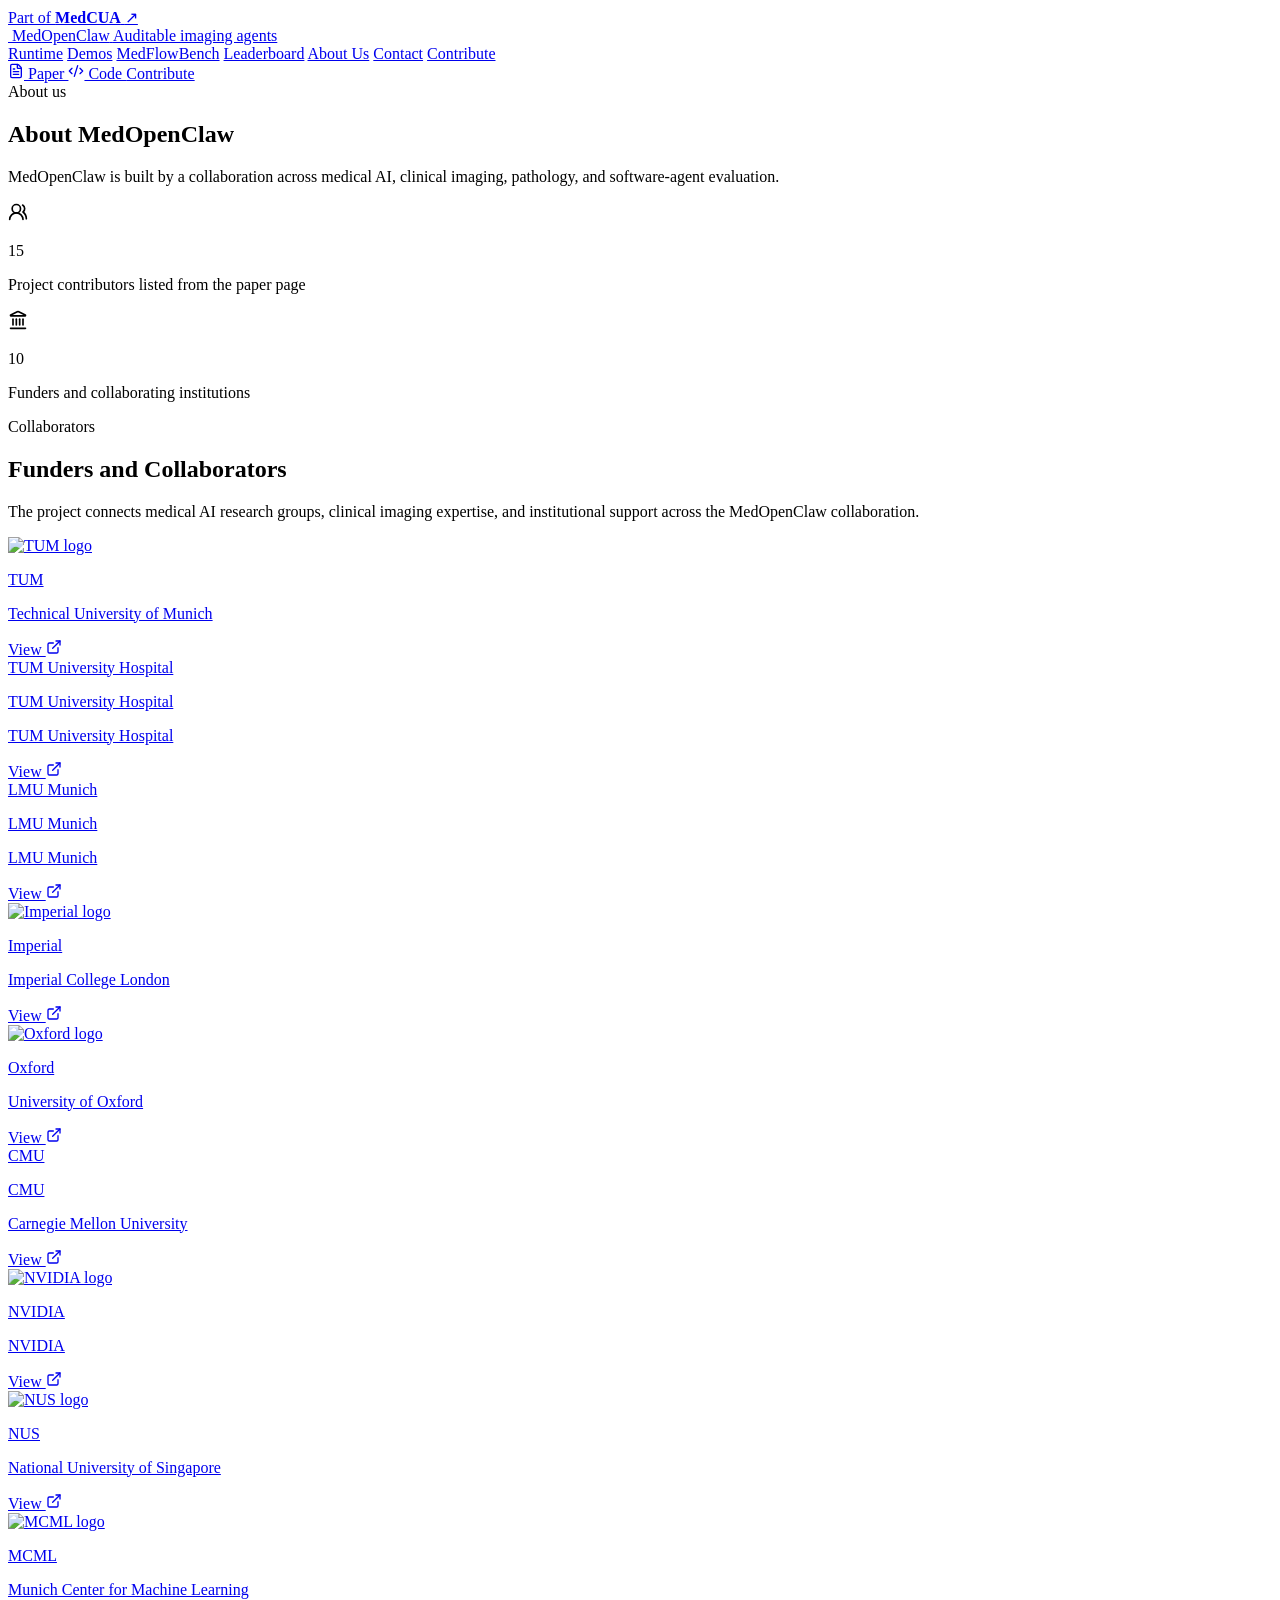
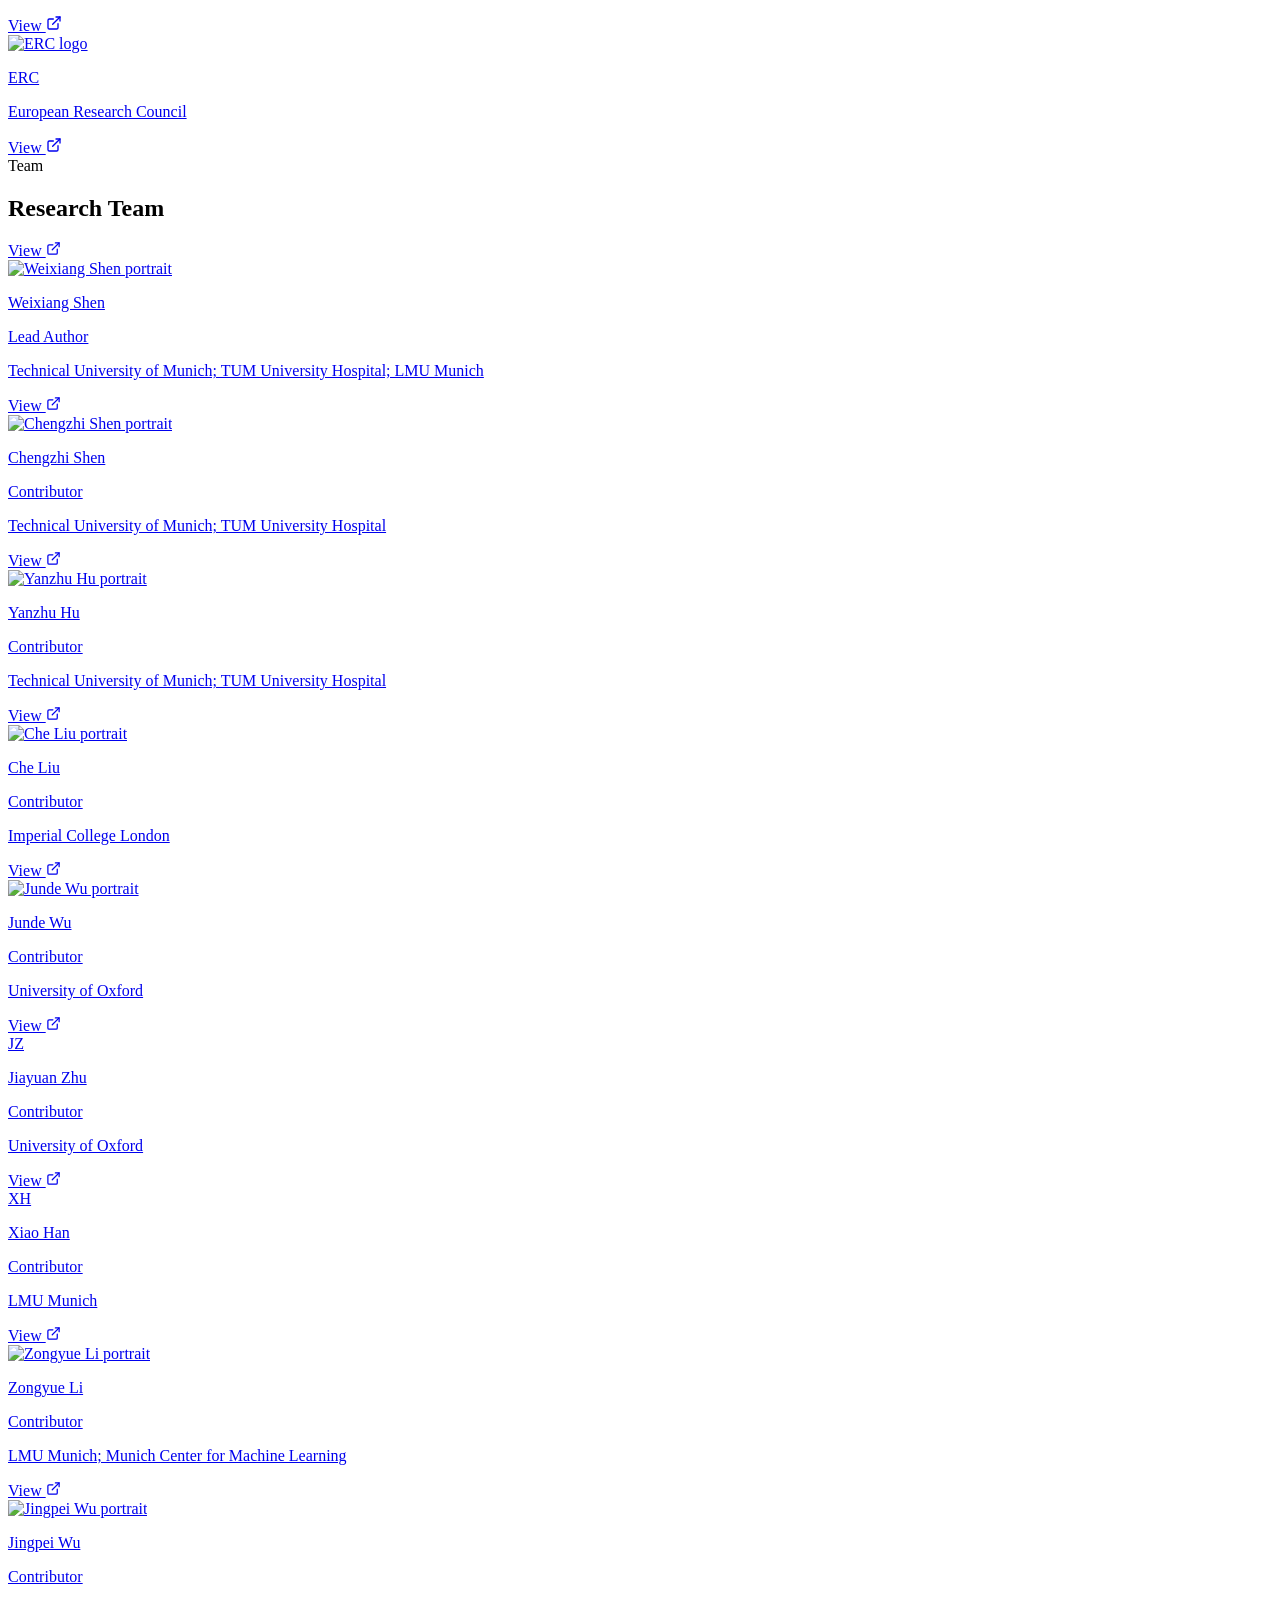
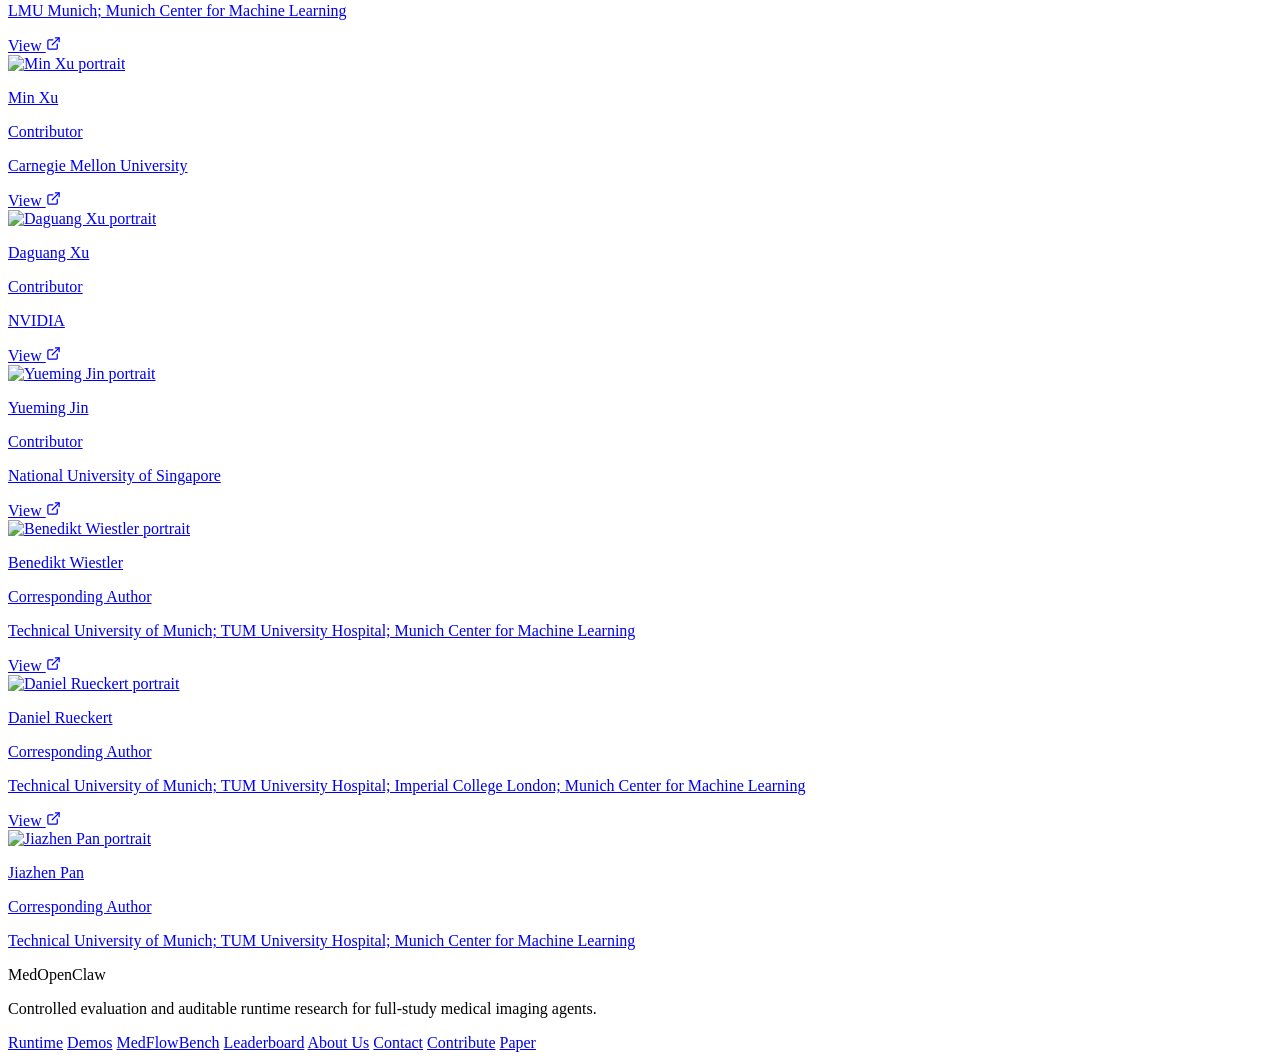
==== about/index.html @ 50b9b982 "Match the new MedCUA look - Rework the theme layer (assets/medcua-theme.css): light header and   "Pa" ====
<!DOCTYPE html><html lang="en"> <head><meta charset="UTF-8"><meta name="viewport" content="width=device-width, initial-scale=1.0"><meta name="description" content="Team, funders, and collaborators behind MedOpenClaw."><link rel="canonical" href="https://jakobshen.github.io/MedOpenClaw/about/"><meta property="og:title" content="About Us | MedOpenClaw"><meta property="og:description" content="Team, funders, and collaborators behind MedOpenClaw."><meta property="og:type" content="website"><meta property="og:image" content="/MedOpenClaw/assets/about/team/weixiang-shen.jpg"><meta name="twitter:card" content="summary_large_image"><meta name="twitter:title" content="About Us | MedOpenClaw"><meta name="twitter:description" content="Team, funders, and collaborators behind MedOpenClaw."><meta name="twitter:image" content="/MedOpenClaw/assets/about/team/weixiang-shen.jpg"><title>About Us | MedOpenClaw</title><link rel="stylesheet" href="/MedOpenClaw/_astro/BaseLayout.DCfjidWG.css"><link rel="icon" href="/MedOpenClaw/assets/logo-lobster.png" type="image/png"><link rel="stylesheet" href="/MedOpenClaw/assets/medcua-theme.css?v=3"><meta name="theme-color" content="#072140"></head> <body> <div class="medcua-parent"><div class="shell"><a class="focus-ring" href="/MedCUA/">Part of <strong>MedCUA</strong> <span aria-hidden="true">↗</span></a></div></div> <header class="glass-nav sticky top-0 z-50"> <div class="shell flex min-h-16 items-center justify-between gap-4"> <a class="focus-ring flex items-center gap-3 rounded-full" href="/MedOpenClaw/" aria-label="MedOpenClaw home"> <span class="grid h-10 w-10 place-items-center rounded-full border border-line bg-white p-1 shadow-soft"> <img class="h-full w-full object-contain" src="/MedOpenClaw/assets/logo-lobster.png" alt=""> </span> <span class="leading-tight"> <span class="block text-sm font-black text-ink">MedOpenClaw</span> <span class="hidden text-xs font-semibold text-ink-soft sm:block">Auditable imaging agents</span> </span> </a> <nav class="hidden items-center gap-1 md:flex" aria-label="Primary navigation"> <a class="focus-ring rounded-full px-3 py-2 text-sm font-bold transition hover:bg-teal-soft hover:text-teal-deep text-ink-soft" href="/MedOpenClaw/">Runtime</a> <a class="focus-ring rounded-full px-3 py-2 text-sm font-bold transition hover:bg-teal-soft hover:text-teal-deep text-ink-soft" href="/MedOpenClaw/demos/">Demos</a> <a class="focus-ring rounded-full px-3 py-2 text-sm font-bold transition hover:bg-teal-soft hover:text-teal-deep text-ink-soft" href="/MedOpenClaw/medflowbench/">MedFlowBench</a> <a class="focus-ring rounded-full px-3 py-2 text-sm font-bold transition hover:bg-teal-soft hover:text-teal-deep text-ink-soft" href="/MedOpenClaw/leaderboard/">Leaderboard</a> <a class="focus-ring rounded-full px-3 py-2 text-sm font-bold transition hover:bg-teal-soft hover:text-teal-deep bg-teal-soft text-teal-deep" aria-current="page" href="/MedOpenClaw/about/">About Us</a> <a class="focus-ring rounded-full px-3 py-2 text-sm font-bold transition hover:bg-teal-soft hover:text-teal-deep text-ink-soft" href="/MedOpenClaw/contact/">Contact</a>  <a class="focus-ring rounded-full px-3 py-2 text-sm font-bold transition hover:bg-teal-soft hover:text-teal-deep text-ink-soft" href="/MedCUA/contribute/">Contribute</a> </nav> <div class="flex items-center gap-2"> <a class="focus-ring hidden items-center gap-2 rounded-full border border-line bg-white px-3 py-2 text-sm font-bold text-ink-soft transition hover:border-teal-deep hover:text-teal-deep sm:inline-flex" href="https://arxiv.org/abs/2603.24649"> <svg xmlns="http://www.w3.org/2000/svg" width="16" height="16" viewBox="0 0 24 24" fill="none" stroke="currentColor" stroke-width="2" stroke-linecap="round" stroke-linejoin="round" aria-hidden="true" class="lucide lucide-file-text"> <path d="M6 22a2 2 0 0 1-2-2V4a2 2 0 0 1 2-2h8a2.4 2.4 0 0 1 1.704.706l3.588 3.588A2.4 2.4 0 0 1 20 8v12a2 2 0 0 1-2 2z"></path><path d="M14 2v5a1 1 0 0 0 1 1h5"></path><path d="M10 9H8"></path><path d="M16 13H8"></path><path d="M16 17H8"></path>  </svg>
Paper
</a> <a class="focus-ring inline-flex items-center gap-2 rounded-full bg-ink px-3 py-2 text-sm font-bold text-white transition hover:bg-teal-deep" href="https://github.com/jakobshen/MedOpenClaw"> <svg xmlns="http://www.w3.org/2000/svg" width="16" height="16" viewBox="0 0 24 24" fill="none" stroke="currentColor" stroke-width="2" stroke-linecap="round" stroke-linejoin="round" aria-hidden="true" class="lucide lucide-code-xml"> <path d="m18 16 4-4-4-4"></path><path d="m6 8-4 4 4 4"></path><path d="m14.5 4-5 16"></path>  </svg>
Code
</a> <a class="focus-ring inline-flex items-center gap-2 rounded-full border border-line bg-white px-3 py-2 text-sm font-bold text-ink-soft transition hover:border-blue-deep hover:text-blue-deep md:hidden medcua-mobile-link" href="/MedCUA/contribute/">Contribute</a> </div> </div> </header> <main>  <section class="shell project-hero project-hero-grid"> <div> <span class="project-kicker">About us</span> <h1 class="project-page-title">About MedOpenClaw</h1> <p class="project-lede">
MedOpenClaw is built by a collaboration across medical AI, clinical imaging, pathology, and software-agent evaluation.
</p> </div> <div class="grid gap-3 rounded-lg border border-line bg-white p-5 shadow-soft"> <div class="flex items-center gap-3"> <span class="grid h-10 w-10 place-items-center rounded-lg bg-teal-soft text-teal-deep"> <svg xmlns="http://www.w3.org/2000/svg" width="20" height="20" viewBox="0 0 24 24" fill="none" stroke="currentColor" stroke-width="2" stroke-linecap="round" stroke-linejoin="round" aria-hidden="true" class="lucide lucide-users-round"> <path d="M18 21a8 8 0 0 0-16 0"></path><circle cx="10" cy="8" r="5"></circle><path d="M22 20c0-3.37-2-6.5-4-8a5 5 0 0 0-.45-8.3"></path>  </svg> </span> <div> <p class="text-3xl font-black leading-none">15</p> <p class="mt-1 text-sm font-semibold text-ink-soft">Project contributors listed from the paper page</p> </div> </div> <div class="flex items-center gap-3 border-t border-line pt-4"> <span class="grid h-10 w-10 place-items-center rounded-lg bg-white text-ink"> <svg xmlns="http://www.w3.org/2000/svg" width="20" height="20" viewBox="0 0 24 24" fill="none" stroke="currentColor" stroke-width="2" stroke-linecap="round" stroke-linejoin="round" aria-hidden="true" class="lucide lucide-landmark"> <path d="M10 18v-7"></path><path d="M11.119 2.205a2 2 0 0 1 1.762 0l7.84 3.846A.5.5 0 0 1 20.5 7h-17a.5.5 0 0 1-.22-.949z"></path><path d="M14 18v-7"></path><path d="M18 18v-7"></path><path d="M3 22h18"></path><path d="M6 18v-7"></path>  </svg> </span> <div> <p class="text-3xl font-black leading-none">10</p> <p class="mt-1 text-sm font-semibold text-ink-soft">Funders and collaborating institutions</p> </div> </div> </div> </section> <section id="funders" class="section-pad bg-white"> <div class="shell"> <div class="max-w-3xl"> <span class="eyebrow">Collaborators</span> <h2 class="mt-5 text-3xl font-black leading-tight text-ink md:text-5xl">Funders and Collaborators</h2> <p class="mt-4 text-lg leading-8 text-ink-soft">The project connects medical AI research groups, clinical imaging expertise, and institutional support across the MedOpenClaw collaboration.</p> </div> <div class="mt-10 grid gap-4 sm:grid-cols-2 lg:grid-cols-4"> <a class="focus-ring group flex min-h-44 flex-col justify-between rounded-lg border border-line bg-white p-5 shadow-soft transition hover:-translate-y-0.5 hover:border-teal-deep" href="https://www.tum.de/" rel="noreferrer" aria-label="View Technical University of Munich"> <div class="grid h-24 place-items-center"> <img class="max-h-16 w-full object-contain" src="/MedOpenClaw/assets/about/funders/tum.jpg" alt="TUM logo" loading="lazy"> </div> <div class="mt-5 flex items-end justify-between gap-4 border-t border-line pt-4"> <div> <p class="text-sm font-black text-ink">TUM</p> <p class="mt-1 text-xs font-semibold leading-5 text-ink-soft">Technical University of Munich</p> </div> <span class="inline-flex shrink-0 items-center gap-1 text-sm font-black text-ink-soft transition group-hover:text-teal-deep">
View
<svg xmlns="http://www.w3.org/2000/svg" width="16" height="16" viewBox="0 0 24 24" fill="none" stroke="currentColor" stroke-width="2" stroke-linecap="round" stroke-linejoin="round" aria-hidden="true" class="lucide lucide-external-link"> <path d="M15 3h6v6"></path><path d="M10 14 21 3"></path><path d="M18 13v6a2 2 0 0 1-2 2H5a2 2 0 0 1-2-2V8a2 2 0 0 1 2-2h6"></path>  </svg> </span> </div> </a><a class="focus-ring group flex min-h-44 flex-col justify-between rounded-lg border border-line bg-white p-5 shadow-soft transition hover:-translate-y-0.5 hover:border-teal-deep" href="https://www.mh.tum.de/en/mh/tum-school/structure/locations/" rel="noreferrer" aria-label="View TUM University Hospital"> <div class="grid h-24 place-items-center"> <span class="text-3xl font-black text-ink">TUM University Hospital</span> </div> <div class="mt-5 flex items-end justify-between gap-4 border-t border-line pt-4"> <div> <p class="text-sm font-black text-ink">TUM University Hospital</p> <p class="mt-1 text-xs font-semibold leading-5 text-ink-soft">TUM University Hospital</p> </div> <span class="inline-flex shrink-0 items-center gap-1 text-sm font-black text-ink-soft transition group-hover:text-teal-deep">
View
<svg xmlns="http://www.w3.org/2000/svg" width="16" height="16" viewBox="0 0 24 24" fill="none" stroke="currentColor" stroke-width="2" stroke-linecap="round" stroke-linejoin="round" aria-hidden="true" class="lucide lucide-external-link"> <path d="M15 3h6v6"></path><path d="M10 14 21 3"></path><path d="M18 13v6a2 2 0 0 1-2 2H5a2 2 0 0 1-2-2V8a2 2 0 0 1 2-2h6"></path>  </svg> </span> </div> </a><a class="focus-ring group flex min-h-44 flex-col justify-between rounded-lg border border-line bg-white p-5 shadow-soft transition hover:-translate-y-0.5 hover:border-teal-deep" href="https://www.lmu.de/" rel="noreferrer" aria-label="View LMU Munich"> <div class="grid h-24 place-items-center"> <span class="text-3xl font-black text-ink">LMU Munich</span> </div> <div class="mt-5 flex items-end justify-between gap-4 border-t border-line pt-4"> <div> <p class="text-sm font-black text-ink">LMU Munich</p> <p class="mt-1 text-xs font-semibold leading-5 text-ink-soft">LMU Munich</p> </div> <span class="inline-flex shrink-0 items-center gap-1 text-sm font-black text-ink-soft transition group-hover:text-teal-deep">
View
<svg xmlns="http://www.w3.org/2000/svg" width="16" height="16" viewBox="0 0 24 24" fill="none" stroke="currentColor" stroke-width="2" stroke-linecap="round" stroke-linejoin="round" aria-hidden="true" class="lucide lucide-external-link"> <path d="M15 3h6v6"></path><path d="M10 14 21 3"></path><path d="M18 13v6a2 2 0 0 1-2 2H5a2 2 0 0 1-2-2V8a2 2 0 0 1 2-2h6"></path>  </svg> </span> </div> </a><a class="focus-ring group flex min-h-44 flex-col justify-between rounded-lg border border-line bg-white p-5 shadow-soft transition hover:-translate-y-0.5 hover:border-teal-deep" href="https://www.imperial.ac.uk/" rel="noreferrer" aria-label="View Imperial College London"> <div class="grid h-24 place-items-center"> <img class="max-h-16 w-full object-contain" src="/MedOpenClaw/assets/about/funders/icl.png" alt="Imperial logo" loading="lazy"> </div> <div class="mt-5 flex items-end justify-between gap-4 border-t border-line pt-4"> <div> <p class="text-sm font-black text-ink">Imperial</p> <p class="mt-1 text-xs font-semibold leading-5 text-ink-soft">Imperial College London</p> </div> <span class="inline-flex shrink-0 items-center gap-1 text-sm font-black text-ink-soft transition group-hover:text-teal-deep">
View
<svg xmlns="http://www.w3.org/2000/svg" width="16" height="16" viewBox="0 0 24 24" fill="none" stroke="currentColor" stroke-width="2" stroke-linecap="round" stroke-linejoin="round" aria-hidden="true" class="lucide lucide-external-link"> <path d="M15 3h6v6"></path><path d="M10 14 21 3"></path><path d="M18 13v6a2 2 0 0 1-2 2H5a2 2 0 0 1-2-2V8a2 2 0 0 1 2-2h6"></path>  </svg> </span> </div> </a><a class="focus-ring group flex min-h-44 flex-col justify-between rounded-lg border border-line bg-white p-5 shadow-soft transition hover:-translate-y-0.5 hover:border-teal-deep" href="https://www.ox.ac.uk/" rel="noreferrer" aria-label="View University of Oxford"> <div class="grid h-24 place-items-center"> <img class="max-h-16 w-full object-contain" src="/MedOpenClaw/assets/about/funders/oxford.svg" alt="Oxford logo" loading="lazy"> </div> <div class="mt-5 flex items-end justify-between gap-4 border-t border-line pt-4"> <div> <p class="text-sm font-black text-ink">Oxford</p> <p class="mt-1 text-xs font-semibold leading-5 text-ink-soft">University of Oxford</p> </div> <span class="inline-flex shrink-0 items-center gap-1 text-sm font-black text-ink-soft transition group-hover:text-teal-deep">
View
<svg xmlns="http://www.w3.org/2000/svg" width="16" height="16" viewBox="0 0 24 24" fill="none" stroke="currentColor" stroke-width="2" stroke-linecap="round" stroke-linejoin="round" aria-hidden="true" class="lucide lucide-external-link"> <path d="M15 3h6v6"></path><path d="M10 14 21 3"></path><path d="M18 13v6a2 2 0 0 1-2 2H5a2 2 0 0 1-2-2V8a2 2 0 0 1 2-2h6"></path>  </svg> </span> </div> </a><a class="focus-ring group flex min-h-44 flex-col justify-between rounded-lg border border-line bg-white p-5 shadow-soft transition hover:-translate-y-0.5 hover:border-teal-deep" href="https://www.cmu.edu/" rel="noreferrer" aria-label="View Carnegie Mellon University"> <div class="grid h-24 place-items-center"> <span class="text-3xl font-black text-ink">CMU</span> </div> <div class="mt-5 flex items-end justify-between gap-4 border-t border-line pt-4"> <div> <p class="text-sm font-black text-ink">CMU</p> <p class="mt-1 text-xs font-semibold leading-5 text-ink-soft">Carnegie Mellon University</p> </div> <span class="inline-flex shrink-0 items-center gap-1 text-sm font-black text-ink-soft transition group-hover:text-teal-deep">
View
<svg xmlns="http://www.w3.org/2000/svg" width="16" height="16" viewBox="0 0 24 24" fill="none" stroke="currentColor" stroke-width="2" stroke-linecap="round" stroke-linejoin="round" aria-hidden="true" class="lucide lucide-external-link"> <path d="M15 3h6v6"></path><path d="M10 14 21 3"></path><path d="M18 13v6a2 2 0 0 1-2 2H5a2 2 0 0 1-2-2V8a2 2 0 0 1 2-2h6"></path>  </svg> </span> </div> </a><a class="focus-ring group flex min-h-44 flex-col justify-between rounded-lg border border-line bg-white p-5 shadow-soft transition hover:-translate-y-0.5 hover:border-teal-deep" href="https://www.nvidia.com/" rel="noreferrer" aria-label="View NVIDIA"> <div class="grid h-24 place-items-center"> <img class="max-h-16 w-full object-contain" src="/MedOpenClaw/assets/about/funders/nvidia.png" alt="NVIDIA logo" loading="lazy"> </div> <div class="mt-5 flex items-end justify-between gap-4 border-t border-line pt-4"> <div> <p class="text-sm font-black text-ink">NVIDIA</p> <p class="mt-1 text-xs font-semibold leading-5 text-ink-soft">NVIDIA</p> </div> <span class="inline-flex shrink-0 items-center gap-1 text-sm font-black text-ink-soft transition group-hover:text-teal-deep">
View
<svg xmlns="http://www.w3.org/2000/svg" width="16" height="16" viewBox="0 0 24 24" fill="none" stroke="currentColor" stroke-width="2" stroke-linecap="round" stroke-linejoin="round" aria-hidden="true" class="lucide lucide-external-link"> <path d="M15 3h6v6"></path><path d="M10 14 21 3"></path><path d="M18 13v6a2 2 0 0 1-2 2H5a2 2 0 0 1-2-2V8a2 2 0 0 1 2-2h6"></path>  </svg> </span> </div> </a><a class="focus-ring group flex min-h-44 flex-col justify-between rounded-lg border border-line bg-white p-5 shadow-soft transition hover:-translate-y-0.5 hover:border-teal-deep" href="https://www.nus.edu.sg/" rel="noreferrer" aria-label="View National University of Singapore"> <div class="grid h-24 place-items-center"> <img class="max-h-16 w-full object-contain" src="/MedOpenClaw/assets/about/funders/nus.png" alt="NUS logo" loading="lazy"> </div> <div class="mt-5 flex items-end justify-between gap-4 border-t border-line pt-4"> <div> <p class="text-sm font-black text-ink">NUS</p> <p class="mt-1 text-xs font-semibold leading-5 text-ink-soft">National University of Singapore</p> </div> <span class="inline-flex shrink-0 items-center gap-1 text-sm font-black text-ink-soft transition group-hover:text-teal-deep">
View
<svg xmlns="http://www.w3.org/2000/svg" width="16" height="16" viewBox="0 0 24 24" fill="none" stroke="currentColor" stroke-width="2" stroke-linecap="round" stroke-linejoin="round" aria-hidden="true" class="lucide lucide-external-link"> <path d="M15 3h6v6"></path><path d="M10 14 21 3"></path><path d="M18 13v6a2 2 0 0 1-2 2H5a2 2 0 0 1-2-2V8a2 2 0 0 1 2-2h6"></path>  </svg> </span> </div> </a><a class="focus-ring group flex min-h-44 flex-col justify-between rounded-lg border border-line bg-white p-5 shadow-soft transition hover:-translate-y-0.5 hover:border-teal-deep" href="https://mcml.ai/" rel="noreferrer" aria-label="View Munich Center for Machine Learning"> <div class="grid h-24 place-items-center"> <img class="max-h-16 w-full object-contain" src="/MedOpenClaw/assets/about/funders/mcml.png" alt="MCML logo" loading="lazy"> </div> <div class="mt-5 flex items-end justify-between gap-4 border-t border-line pt-4"> <div> <p class="text-sm font-black text-ink">MCML</p> <p class="mt-1 text-xs font-semibold leading-5 text-ink-soft">Munich Center for Machine Learning</p> </div> <span class="inline-flex shrink-0 items-center gap-1 text-sm font-black text-ink-soft transition group-hover:text-teal-deep">
View
<svg xmlns="http://www.w3.org/2000/svg" width="16" height="16" viewBox="0 0 24 24" fill="none" stroke="currentColor" stroke-width="2" stroke-linecap="round" stroke-linejoin="round" aria-hidden="true" class="lucide lucide-external-link"> <path d="M15 3h6v6"></path><path d="M10 14 21 3"></path><path d="M18 13v6a2 2 0 0 1-2 2H5a2 2 0 0 1-2-2V8a2 2 0 0 1 2-2h6"></path>  </svg> </span> </div> </a><a class="focus-ring group flex min-h-44 flex-col justify-between rounded-lg border border-line bg-white p-5 shadow-soft transition hover:-translate-y-0.5 hover:border-teal-deep" href="https://erc.europa.eu/" rel="noreferrer" aria-label="View European Research Council"> <div class="grid h-24 place-items-center"> <img class="max-h-16 w-full object-contain" src="/MedOpenClaw/assets/about/funders/erc.png" alt="ERC logo" loading="lazy"> </div> <div class="mt-5 flex items-end justify-between gap-4 border-t border-line pt-4"> <div> <p class="text-sm font-black text-ink">ERC</p> <p class="mt-1 text-xs font-semibold leading-5 text-ink-soft">European Research Council</p> </div> <span class="inline-flex shrink-0 items-center gap-1 text-sm font-black text-ink-soft transition group-hover:text-teal-deep">
View
<svg xmlns="http://www.w3.org/2000/svg" width="16" height="16" viewBox="0 0 24 24" fill="none" stroke="currentColor" stroke-width="2" stroke-linecap="round" stroke-linejoin="round" aria-hidden="true" class="lucide lucide-external-link"> <path d="M15 3h6v6"></path><path d="M10 14 21 3"></path><path d="M18 13v6a2 2 0 0 1-2 2H5a2 2 0 0 1-2-2V8a2 2 0 0 1 2-2h6"></path>  </svg> </span> </div> </a> </div> </div> </section> <section id="team" class="section-pad bg-surface"> <div class="shell"> <div class="max-w-3xl"> <span class="eyebrow">Team</span> <h2 class="mt-5 text-3xl font-black leading-tight text-ink md:text-5xl">Research Team</h2>  </div> <div class="mt-10 grid gap-6 md:grid-cols-3"> <a class="focus-ring group relative block overflow-hidden rounded-lg border border-line bg-white shadow-soft transition hover:-translate-y-0.5 hover:border-teal-deep" href="https://scholar.google.com/citations?user=TuDvingAAAAJ&amp;hl=zh-CN&amp;authuser=1#" rel="noreferrer" aria-label="View Weixiang Shen"> <span class="absolute right-4 top-4 z-10 inline-flex items-center gap-2 rounded-md border border-white/80 bg-ink px-3 py-2 text-sm font-black text-white opacity-100 shadow-soft transition group-hover:bg-teal-deep sm:opacity-0 sm:group-hover:opacity-100 sm:group-focus-visible:opacity-100">
View
<svg xmlns="http://www.w3.org/2000/svg" width="15" height="15" viewBox="0 0 24 24" fill="none" stroke="currentColor" stroke-width="2" stroke-linecap="round" stroke-linejoin="round" aria-hidden="true" class="lucide lucide-external-link"> <path d="M15 3h6v6"></path><path d="M10 14 21 3"></path><path d="M18 13v6a2 2 0 0 1-2 2H5a2 2 0 0 1-2-2V8a2 2 0 0 1 2-2h6"></path>  </svg> </span> <div class="aspect-square bg-gradient-to-br from-teal-soft via-white to-[#dbeafe]"> <img class="h-full w-full object-cover" src="/MedOpenClaw/assets/about/team/weixiang-shen.jpg" alt="Weixiang Shen portrait" loading="lazy"> </div> <div class="p-6"> <p class="text-2xl font-black leading-tight text-ink">Weixiang Shen</p> <p class="mt-3 text-sm font-black uppercase tracking-[0.08em] text-teal-deep">Lead Author</p> <p class="mt-3 min-h-14 text-sm font-semibold leading-6 text-ink-soft">Technical University of Munich; TUM University Hospital; LMU Munich</p> </div> </a><a class="focus-ring group relative block overflow-hidden rounded-lg border border-line bg-white shadow-soft transition hover:-translate-y-0.5 hover:border-teal-deep" href="https://zuseschoolrelai.de/people/scientists/chengzhi-shen/" rel="noreferrer" aria-label="View Chengzhi Shen"> <span class="absolute right-4 top-4 z-10 inline-flex items-center gap-2 rounded-md border border-white/80 bg-ink px-3 py-2 text-sm font-black text-white opacity-100 shadow-soft transition group-hover:bg-teal-deep sm:opacity-0 sm:group-hover:opacity-100 sm:group-focus-visible:opacity-100">
View
<svg xmlns="http://www.w3.org/2000/svg" width="15" height="15" viewBox="0 0 24 24" fill="none" stroke="currentColor" stroke-width="2" stroke-linecap="round" stroke-linejoin="round" aria-hidden="true" class="lucide lucide-external-link"> <path d="M15 3h6v6"></path><path d="M10 14 21 3"></path><path d="M18 13v6a2 2 0 0 1-2 2H5a2 2 0 0 1-2-2V8a2 2 0 0 1 2-2h6"></path>  </svg> </span> <div class="aspect-square bg-gradient-to-br from-teal-soft via-white to-[#dbeafe]"> <img class="h-full w-full object-cover" src="/MedOpenClaw/assets/about/team/chengzhi-shen.jpg" alt="Chengzhi Shen portrait" loading="lazy"> </div> <div class="p-6"> <p class="text-2xl font-black leading-tight text-ink">Chengzhi Shen</p> <p class="mt-3 text-sm font-black uppercase tracking-[0.08em] text-teal-deep">Contributor</p> <p class="mt-3 min-h-14 text-sm font-semibold leading-6 text-ink-soft">Technical University of Munich; TUM University Hospital</p> </div> </a><a class="focus-ring group relative block overflow-hidden rounded-lg border border-line bg-white shadow-soft transition hover:-translate-y-0.5 hover:border-teal-deep" href="https://www.researchgate.net/profile/Yanzhu-Hu" rel="noreferrer" aria-label="View Yanzhu Hu"> <span class="absolute right-4 top-4 z-10 inline-flex items-center gap-2 rounded-md border border-white/80 bg-ink px-3 py-2 text-sm font-black text-white opacity-100 shadow-soft transition group-hover:bg-teal-deep sm:opacity-0 sm:group-hover:opacity-100 sm:group-focus-visible:opacity-100">
View
<svg xmlns="http://www.w3.org/2000/svg" width="15" height="15" viewBox="0 0 24 24" fill="none" stroke="currentColor" stroke-width="2" stroke-linecap="round" stroke-linejoin="round" aria-hidden="true" class="lucide lucide-external-link"> <path d="M15 3h6v6"></path><path d="M10 14 21 3"></path><path d="M18 13v6a2 2 0 0 1-2 2H5a2 2 0 0 1-2-2V8a2 2 0 0 1 2-2h6"></path>  </svg> </span> <div class="aspect-square bg-gradient-to-br from-teal-soft via-white to-[#dbeafe]"> <div class="grid h-full w-full place-items-center p-4"> <img class="h-48 w-48 rounded-full object-cover shadow-soft ring-4 ring-white md:h-56 md:w-56" src="/MedOpenClaw/assets/about/team/yanzhu-hu.jpg" alt="Yanzhu Hu portrait" loading="lazy"> </div> </div> <div class="p-6"> <p class="text-2xl font-black leading-tight text-ink">Yanzhu Hu</p> <p class="mt-3 text-sm font-black uppercase tracking-[0.08em] text-teal-deep">Contributor</p> <p class="mt-3 min-h-14 text-sm font-semibold leading-6 text-ink-soft">Technical University of Munich; TUM University Hospital</p> </div> </a><a class="focus-ring group relative block overflow-hidden rounded-lg border border-line bg-white shadow-soft transition hover:-translate-y-0.5 hover:border-teal-deep" href="https://scholar.google.com/citations?user=HED_458AAAAJ&amp;hl=zh-CN" rel="noreferrer" aria-label="View Che Liu"> <span class="absolute right-4 top-4 z-10 inline-flex items-center gap-2 rounded-md border border-white/80 bg-ink px-3 py-2 text-sm font-black text-white opacity-100 shadow-soft transition group-hover:bg-teal-deep sm:opacity-0 sm:group-hover:opacity-100 sm:group-focus-visible:opacity-100">
View
<svg xmlns="http://www.w3.org/2000/svg" width="15" height="15" viewBox="0 0 24 24" fill="none" stroke="currentColor" stroke-width="2" stroke-linecap="round" stroke-linejoin="round" aria-hidden="true" class="lucide lucide-external-link"> <path d="M15 3h6v6"></path><path d="M10 14 21 3"></path><path d="M18 13v6a2 2 0 0 1-2 2H5a2 2 0 0 1-2-2V8a2 2 0 0 1 2-2h6"></path>  </svg> </span> <div class="aspect-square bg-gradient-to-br from-teal-soft via-white to-[#dbeafe]"> <div class="grid h-full w-full place-items-center p-4"> <img class="h-48 w-48 rounded-full object-cover shadow-soft ring-4 ring-white md:h-56 md:w-56" src="/MedOpenClaw/assets/about/team/che-liu.jpg" alt="Che Liu portrait" loading="lazy"> </div> </div> <div class="p-6"> <p class="text-2xl font-black leading-tight text-ink">Che Liu</p> <p class="mt-3 text-sm font-black uppercase tracking-[0.08em] text-teal-deep">Contributor</p> <p class="mt-3 min-h-14 text-sm font-semibold leading-6 text-ink-soft">Imperial College London</p> </div> </a><a class="focus-ring group relative block overflow-hidden rounded-lg border border-line bg-white shadow-soft transition hover:-translate-y-0.5 hover:border-teal-deep" href="https://scholar.google.com/citations?user=FZSKG-AAAAAJ&amp;hl=en" rel="noreferrer" aria-label="View Junde Wu"> <span class="absolute right-4 top-4 z-10 inline-flex items-center gap-2 rounded-md border border-white/80 bg-ink px-3 py-2 text-sm font-black text-white opacity-100 shadow-soft transition group-hover:bg-teal-deep sm:opacity-0 sm:group-hover:opacity-100 sm:group-focus-visible:opacity-100">
View
<svg xmlns="http://www.w3.org/2000/svg" width="15" height="15" viewBox="0 0 24 24" fill="none" stroke="currentColor" stroke-width="2" stroke-linecap="round" stroke-linejoin="round" aria-hidden="true" class="lucide lucide-external-link"> <path d="M15 3h6v6"></path><path d="M10 14 21 3"></path><path d="M18 13v6a2 2 0 0 1-2 2H5a2 2 0 0 1-2-2V8a2 2 0 0 1 2-2h6"></path>  </svg> </span> <div class="aspect-square bg-gradient-to-br from-teal-soft via-white to-[#dbeafe]"> <div class="grid h-full w-full place-items-center p-4"> <img class="h-48 w-48 rounded-full object-cover shadow-soft ring-4 ring-white md:h-56 md:w-56" src="/MedOpenClaw/assets/about/team/junde-wu.jpg" alt="Junde Wu portrait" loading="lazy"> </div> </div> <div class="p-6"> <p class="text-2xl font-black leading-tight text-ink">Junde Wu</p> <p class="mt-3 text-sm font-black uppercase tracking-[0.08em] text-teal-deep">Contributor</p> <p class="mt-3 min-h-14 text-sm font-semibold leading-6 text-ink-soft">University of Oxford</p> </div> </a><a class="focus-ring group relative block overflow-hidden rounded-lg border border-line bg-white shadow-soft transition hover:-translate-y-0.5 hover:border-teal-deep" href="https://scholar.google.com/citations?user=QWLgcogAAAAJ&amp;hl=en" rel="noreferrer" aria-label="View Jiayuan Zhu"> <span class="absolute right-4 top-4 z-10 inline-flex items-center gap-2 rounded-md border border-white/80 bg-ink px-3 py-2 text-sm font-black text-white opacity-100 shadow-soft transition group-hover:bg-teal-deep sm:opacity-0 sm:group-hover:opacity-100 sm:group-focus-visible:opacity-100">
View
<svg xmlns="http://www.w3.org/2000/svg" width="15" height="15" viewBox="0 0 24 24" fill="none" stroke="currentColor" stroke-width="2" stroke-linecap="round" stroke-linejoin="round" aria-hidden="true" class="lucide lucide-external-link"> <path d="M15 3h6v6"></path><path d="M10 14 21 3"></path><path d="M18 13v6a2 2 0 0 1-2 2H5a2 2 0 0 1-2-2V8a2 2 0 0 1 2-2h6"></path>  </svg> </span> <div class="aspect-square bg-gradient-to-br from-teal-soft via-white to-[#dbeafe]"> <div class="grid h-full w-full place-items-center"> <span class="grid h-36 w-36 place-items-center rounded-full bg-ink text-4xl font-black text-white shadow-soft md:h-44 md:w-44"> JZ </span> </div> </div> <div class="p-6"> <p class="text-2xl font-black leading-tight text-ink">Jiayuan Zhu</p> <p class="mt-3 text-sm font-black uppercase tracking-[0.08em] text-teal-deep">Contributor</p> <p class="mt-3 min-h-14 text-sm font-semibold leading-6 text-ink-soft">University of Oxford</p> </div> </a><a class="focus-ring group relative block overflow-hidden rounded-lg border border-line bg-white shadow-soft transition hover:-translate-y-0.5 hover:border-teal-deep" href="https://scholar.google.com/scholar?q=%22Xiao+Han%22+%22MedOpenClaw%22" rel="noreferrer" aria-label="View Xiao Han"> <span class="absolute right-4 top-4 z-10 inline-flex items-center gap-2 rounded-md border border-white/80 bg-ink px-3 py-2 text-sm font-black text-white opacity-100 shadow-soft transition group-hover:bg-teal-deep sm:opacity-0 sm:group-hover:opacity-100 sm:group-focus-visible:opacity-100">
View
<svg xmlns="http://www.w3.org/2000/svg" width="15" height="15" viewBox="0 0 24 24" fill="none" stroke="currentColor" stroke-width="2" stroke-linecap="round" stroke-linejoin="round" aria-hidden="true" class="lucide lucide-external-link"> <path d="M15 3h6v6"></path><path d="M10 14 21 3"></path><path d="M18 13v6a2 2 0 0 1-2 2H5a2 2 0 0 1-2-2V8a2 2 0 0 1 2-2h6"></path>  </svg> </span> <div class="aspect-square bg-gradient-to-br from-teal-soft via-white to-[#dbeafe]"> <div class="grid h-full w-full place-items-center"> <span class="grid h-36 w-36 place-items-center rounded-full bg-ink text-4xl font-black text-white shadow-soft md:h-44 md:w-44"> XH </span> </div> </div> <div class="p-6"> <p class="text-2xl font-black leading-tight text-ink">Xiao Han</p> <p class="mt-3 text-sm font-black uppercase tracking-[0.08em] text-teal-deep">Contributor</p> <p class="mt-3 min-h-14 text-sm font-semibold leading-6 text-ink-soft">LMU Munich</p> </div> </a><a class="focus-ring group relative block overflow-hidden rounded-lg border border-line bg-white shadow-soft transition hover:-translate-y-0.5 hover:border-teal-deep" href="https://www.ifi.lmu.de/dbs/en/persons/contact-page/zongyue-li-bc7e31d3.html" rel="noreferrer" aria-label="View Zongyue Li"> <span class="absolute right-4 top-4 z-10 inline-flex items-center gap-2 rounded-md border border-white/80 bg-ink px-3 py-2 text-sm font-black text-white opacity-100 shadow-soft transition group-hover:bg-teal-deep sm:opacity-0 sm:group-hover:opacity-100 sm:group-focus-visible:opacity-100">
View
<svg xmlns="http://www.w3.org/2000/svg" width="15" height="15" viewBox="0 0 24 24" fill="none" stroke="currentColor" stroke-width="2" stroke-linecap="round" stroke-linejoin="round" aria-hidden="true" class="lucide lucide-external-link"> <path d="M15 3h6v6"></path><path d="M10 14 21 3"></path><path d="M18 13v6a2 2 0 0 1-2 2H5a2 2 0 0 1-2-2V8a2 2 0 0 1 2-2h6"></path>  </svg> </span> <div class="aspect-square bg-gradient-to-br from-teal-soft via-white to-[#dbeafe]"> <img class="h-full w-full object-cover" src="/MedOpenClaw/assets/about/team/zongyue-li.jpg" alt="Zongyue Li portrait" loading="lazy"> </div> <div class="p-6"> <p class="text-2xl font-black leading-tight text-ink">Zongyue Li</p> <p class="mt-3 text-sm font-black uppercase tracking-[0.08em] text-teal-deep">Contributor</p> <p class="mt-3 min-h-14 text-sm font-semibold leading-6 text-ink-soft">LMU Munich; Munich Center for Machine Learning</p> </div> </a><a class="focus-ring group relative block overflow-hidden rounded-lg border border-line bg-white shadow-soft transition hover:-translate-y-0.5 hover:border-teal-deep" href="https://www.ifi.lmu.de/dbs/en/persons/contact-page/jingpei-wu-ae5ee8a9.html" rel="noreferrer" aria-label="View Jingpei Wu"> <span class="absolute right-4 top-4 z-10 inline-flex items-center gap-2 rounded-md border border-white/80 bg-ink px-3 py-2 text-sm font-black text-white opacity-100 shadow-soft transition group-hover:bg-teal-deep sm:opacity-0 sm:group-hover:opacity-100 sm:group-focus-visible:opacity-100">
View
<svg xmlns="http://www.w3.org/2000/svg" width="15" height="15" viewBox="0 0 24 24" fill="none" stroke="currentColor" stroke-width="2" stroke-linecap="round" stroke-linejoin="round" aria-hidden="true" class="lucide lucide-external-link"> <path d="M15 3h6v6"></path><path d="M10 14 21 3"></path><path d="M18 13v6a2 2 0 0 1-2 2H5a2 2 0 0 1-2-2V8a2 2 0 0 1 2-2h6"></path>  </svg> </span> <div class="aspect-square bg-gradient-to-br from-teal-soft via-white to-[#dbeafe]"> <img class="h-full w-full object-cover" src="/MedOpenClaw/assets/about/team/jingpei-wu.jpg" alt="Jingpei Wu portrait" loading="lazy"> </div> <div class="p-6"> <p class="text-2xl font-black leading-tight text-ink">Jingpei Wu</p> <p class="mt-3 text-sm font-black uppercase tracking-[0.08em] text-teal-deep">Contributor</p> <p class="mt-3 min-h-14 text-sm font-semibold leading-6 text-ink-soft">LMU Munich; Munich Center for Machine Learning</p> </div> </a><a class="focus-ring group relative block overflow-hidden rounded-lg border border-line bg-white shadow-soft transition hover:-translate-y-0.5 hover:border-teal-deep" href="https://xulabs.github.io/min-xu/" rel="noreferrer" aria-label="View Min Xu"> <span class="absolute right-4 top-4 z-10 inline-flex items-center gap-2 rounded-md border border-white/80 bg-ink px-3 py-2 text-sm font-black text-white opacity-100 shadow-soft transition group-hover:bg-teal-deep sm:opacity-0 sm:group-hover:opacity-100 sm:group-focus-visible:opacity-100">
View
<svg xmlns="http://www.w3.org/2000/svg" width="15" height="15" viewBox="0 0 24 24" fill="none" stroke="currentColor" stroke-width="2" stroke-linecap="round" stroke-linejoin="round" aria-hidden="true" class="lucide lucide-external-link"> <path d="M15 3h6v6"></path><path d="M10 14 21 3"></path><path d="M18 13v6a2 2 0 0 1-2 2H5a2 2 0 0 1-2-2V8a2 2 0 0 1 2-2h6"></path>  </svg> </span> <div class="aspect-square bg-gradient-to-br from-teal-soft via-white to-[#dbeafe]"> <img class="h-full w-full object-cover" src="/MedOpenClaw/assets/about/team/min-xu.jpg" alt="Min Xu portrait" loading="lazy"> </div> <div class="p-6"> <p class="text-2xl font-black leading-tight text-ink">Min Xu</p> <p class="mt-3 text-sm font-black uppercase tracking-[0.08em] text-teal-deep">Contributor</p> <p class="mt-3 min-h-14 text-sm font-semibold leading-6 text-ink-soft">Carnegie Mellon University</p> </div> </a><a class="focus-ring group relative block overflow-hidden rounded-lg border border-line bg-white shadow-soft transition hover:-translate-y-0.5 hover:border-teal-deep" href="https://research.nvidia.com/person/daguang-xu" rel="noreferrer" aria-label="View Daguang Xu"> <span class="absolute right-4 top-4 z-10 inline-flex items-center gap-2 rounded-md border border-white/80 bg-ink px-3 py-2 text-sm font-black text-white opacity-100 shadow-soft transition group-hover:bg-teal-deep sm:opacity-0 sm:group-hover:opacity-100 sm:group-focus-visible:opacity-100">
View
<svg xmlns="http://www.w3.org/2000/svg" width="15" height="15" viewBox="0 0 24 24" fill="none" stroke="currentColor" stroke-width="2" stroke-linecap="round" stroke-linejoin="round" aria-hidden="true" class="lucide lucide-external-link"> <path d="M15 3h6v6"></path><path d="M10 14 21 3"></path><path d="M18 13v6a2 2 0 0 1-2 2H5a2 2 0 0 1-2-2V8a2 2 0 0 1 2-2h6"></path>  </svg> </span> <div class="aspect-square bg-gradient-to-br from-teal-soft via-white to-[#dbeafe]"> <div class="grid h-full w-full place-items-center p-4"> <img class="h-40 w-40 rounded-full object-cover shadow-soft ring-4 ring-white md:h-48 md:w-48" src="/MedOpenClaw/assets/about/team/daguang-xu.jpg" alt="Daguang Xu portrait" loading="lazy"> </div> </div> <div class="p-6"> <p class="text-2xl font-black leading-tight text-ink">Daguang Xu</p> <p class="mt-3 text-sm font-black uppercase tracking-[0.08em] text-teal-deep">Contributor</p> <p class="mt-3 min-h-14 text-sm font-semibold leading-6 text-ink-soft">NVIDIA</p> </div> </a><a class="focus-ring group relative block overflow-hidden rounded-lg border border-line bg-white shadow-soft transition hover:-translate-y-0.5 hover:border-teal-deep" href="https://yuemingjin.github.io/" rel="noreferrer" aria-label="View Yueming Jin"> <span class="absolute right-4 top-4 z-10 inline-flex items-center gap-2 rounded-md border border-white/80 bg-ink px-3 py-2 text-sm font-black text-white opacity-100 shadow-soft transition group-hover:bg-teal-deep sm:opacity-0 sm:group-hover:opacity-100 sm:group-focus-visible:opacity-100">
View
<svg xmlns="http://www.w3.org/2000/svg" width="15" height="15" viewBox="0 0 24 24" fill="none" stroke="currentColor" stroke-width="2" stroke-linecap="round" stroke-linejoin="round" aria-hidden="true" class="lucide lucide-external-link"> <path d="M15 3h6v6"></path><path d="M10 14 21 3"></path><path d="M18 13v6a2 2 0 0 1-2 2H5a2 2 0 0 1-2-2V8a2 2 0 0 1 2-2h6"></path>  </svg> </span> <div class="aspect-square bg-gradient-to-br from-teal-soft via-white to-[#dbeafe]"> <img class="h-full w-full object-cover" src="/MedOpenClaw/assets/about/team/yueming-jin.jpg" alt="Yueming Jin portrait" loading="lazy"> </div> <div class="p-6"> <p class="text-2xl font-black leading-tight text-ink">Yueming Jin</p> <p class="mt-3 text-sm font-black uppercase tracking-[0.08em] text-teal-deep">Contributor</p> <p class="mt-3 min-h-14 text-sm font-semibold leading-6 text-ink-soft">National University of Singapore</p> </div> </a><a class="focus-ring group relative block overflow-hidden rounded-lg border border-line bg-white shadow-soft transition hover:-translate-y-0.5 hover:border-teal-deep" href="https://scholar.google.com/citations?user=-EEm-_MAAAAJ&amp;hl=en" rel="noreferrer" aria-label="View Benedikt Wiestler"> <span class="absolute right-4 top-4 z-10 inline-flex items-center gap-2 rounded-md border border-white/80 bg-ink px-3 py-2 text-sm font-black text-white opacity-100 shadow-soft transition group-hover:bg-teal-deep sm:opacity-0 sm:group-hover:opacity-100 sm:group-focus-visible:opacity-100">
View
<svg xmlns="http://www.w3.org/2000/svg" width="15" height="15" viewBox="0 0 24 24" fill="none" stroke="currentColor" stroke-width="2" stroke-linecap="round" stroke-linejoin="round" aria-hidden="true" class="lucide lucide-external-link"> <path d="M15 3h6v6"></path><path d="M10 14 21 3"></path><path d="M18 13v6a2 2 0 0 1-2 2H5a2 2 0 0 1-2-2V8a2 2 0 0 1 2-2h6"></path>  </svg> </span> <div class="aspect-square bg-gradient-to-br from-teal-soft via-white to-[#dbeafe]"> <img class="h-full w-full object-cover" src="/MedOpenClaw/assets/about/team/benedikt-wiestler.jpg" alt="Benedikt Wiestler portrait" loading="lazy"> </div> <div class="p-6"> <p class="text-2xl font-black leading-tight text-ink">Benedikt Wiestler</p> <p class="mt-3 text-sm font-black uppercase tracking-[0.08em] text-teal-deep">Corresponding Author</p> <p class="mt-3 min-h-14 text-sm font-semibold leading-6 text-ink-soft">Technical University of Munich; TUM University Hospital; Munich Center for Machine Learning</p> </div> </a><a class="focus-ring group relative block overflow-hidden rounded-lg border border-line bg-white shadow-soft transition hover:-translate-y-0.5 hover:border-teal-deep" href="https://www.tum.de/aktuelles/alle-meldungen/pressemitteilungen/details/ki-medizinforscher-daniel-rueckert-erhaelt-leibniz-preis" rel="noreferrer" aria-label="View Daniel Rueckert"> <span class="absolute right-4 top-4 z-10 inline-flex items-center gap-2 rounded-md border border-white/80 bg-ink px-3 py-2 text-sm font-black text-white opacity-100 shadow-soft transition group-hover:bg-teal-deep sm:opacity-0 sm:group-hover:opacity-100 sm:group-focus-visible:opacity-100">
View
<svg xmlns="http://www.w3.org/2000/svg" width="15" height="15" viewBox="0 0 24 24" fill="none" stroke="currentColor" stroke-width="2" stroke-linecap="round" stroke-linejoin="round" aria-hidden="true" class="lucide lucide-external-link"> <path d="M15 3h6v6"></path><path d="M10 14 21 3"></path><path d="M18 13v6a2 2 0 0 1-2 2H5a2 2 0 0 1-2-2V8a2 2 0 0 1 2-2h6"></path>  </svg> </span> <div class="aspect-square bg-gradient-to-br from-teal-soft via-white to-[#dbeafe]"> <img class="h-full w-full object-cover" src="/MedOpenClaw/assets/about/team/daniel-rueckert.jpg" alt="Daniel Rueckert portrait" loading="lazy"> </div> <div class="p-6"> <p class="text-2xl font-black leading-tight text-ink">Daniel Rueckert</p> <p class="mt-3 text-sm font-black uppercase tracking-[0.08em] text-teal-deep">Corresponding Author</p> <p class="mt-3 min-h-14 text-sm font-semibold leading-6 text-ink-soft">Technical University of Munich; TUM University Hospital; Imperial College London; Munich Center for Machine Learning</p> </div> </a><a class="focus-ring group relative block overflow-hidden rounded-lg border border-line bg-white shadow-soft transition hover:-translate-y-0.5 hover:border-teal-deep" href="https://jiazhenpan.me/" rel="noreferrer" aria-label="View Jiazhen Pan"> <span class="absolute right-4 top-4 z-10 inline-flex items-center gap-2 rounded-md border border-white/80 bg-ink px-3 py-2 text-sm font-black text-white opacity-100 shadow-soft transition group-hover:bg-teal-deep sm:opacity-0 sm:group-hover:opacity-100 sm:group-focus-visible:opacity-100">
View
<svg xmlns="http://www.w3.org/2000/svg" width="15" height="15" viewBox="0 0 24 24" fill="none" stroke="currentColor" stroke-width="2" stroke-linecap="round" stroke-linejoin="round" aria-hidden="true" class="lucide lucide-external-link"> <path d="M15 3h6v6"></path><path d="M10 14 21 3"></path><path d="M18 13v6a2 2 0 0 1-2 2H5a2 2 0 0 1-2-2V8a2 2 0 0 1 2-2h6"></path>  </svg> </span> <div class="aspect-square bg-gradient-to-br from-teal-soft via-white to-[#dbeafe]"> <img class="h-full w-full object-cover" src="/MedOpenClaw/assets/about/team/jiazhen-pan.jpg" alt="Jiazhen Pan portrait" loading="lazy"> </div> <div class="p-6"> <p class="text-2xl font-black leading-tight text-ink">Jiazhen Pan</p> <p class="mt-3 text-sm font-black uppercase tracking-[0.08em] text-teal-deep">Corresponding Author</p> <p class="mt-3 min-h-14 text-sm font-semibold leading-6 text-ink-soft">Technical University of Munich; TUM University Hospital; Munich Center for Machine Learning</p> </div> </a> </div> </div> </section>  </main> <div class="image-lightbox" data-lightbox hidden> <button class="image-lightbox__backdrop" type="button" data-lightbox-close aria-label="Close enlarged image"></button> <figure class="image-lightbox__figure"> <button class="image-lightbox__close focus-ring" type="button" data-lightbox-close aria-label="Close enlarged image">Close</button> <img data-lightbox-image alt=""> </figure> </div> <footer class="border-t border-line bg-white py-10"> <div class="shell flex flex-col gap-5 md:flex-row md:items-center md:justify-between"> <div> <p class="text-sm font-bold text-ink">MedOpenClaw</p> <p class="mt-1 max-w-2xl text-sm leading-6 text-ink-soft">
Controlled evaluation and auditable runtime research for full-study medical imaging agents.
</p> </div> <div class="flex flex-wrap gap-3 text-sm font-semibold text-ink-soft"> <a class="focus-ring rounded px-1 hover:text-teal-deep" href="/MedOpenClaw/">Runtime</a> <a class="focus-ring rounded px-1 hover:text-teal-deep" href="/MedOpenClaw/demos/">Demos</a> <a class="focus-ring rounded px-1 hover:text-teal-deep" href="/MedOpenClaw/medflowbench/">MedFlowBench</a> <a class="focus-ring rounded px-1 hover:text-teal-deep" href="/MedOpenClaw/leaderboard/">Leaderboard</a> <a class="focus-ring rounded px-1 hover:text-teal-deep" href="/MedOpenClaw/about/">About Us</a> <a class="focus-ring rounded px-1 hover:text-teal-deep" href="/MedOpenClaw/contact/">Contact</a> <a class="focus-ring rounded px-1 hover:text-teal-deep" href="/MedCUA/contribute/">Contribute</a> <a class="focus-ring rounded px-1 hover:text-teal-deep" href="https://arxiv.org/abs/2603.24649">Paper</a> </div> </div> </footer> <script type="module">const t=document.querySelector("[data-lightbox]"),o=document.querySelector("[data-lightbox-image]"),a=document.querySelectorAll("[data-lightbox-src]"),c=()=>{!t||!(t instanceof HTMLElement)||!(o instanceof HTMLImageElement)||(t.hidden=!0,o.removeAttribute("src"),o.alt="",document.body.classList.remove("overflow-hidden"))};a.forEach(e=>{e.addEventListener("click",()=>{if(!t||!(t instanceof HTMLElement)||!(o instanceof HTMLImageElement))return;const n=e.getAttribute("data-lightbox-src");n&&(o.src=n,o.alt=e.getAttribute("data-lightbox-alt")||"Enlarged image",t.hidden=!1,document.body.classList.add("overflow-hidden"))})});document.querySelectorAll("[data-lightbox-close]").forEach(e=>{e.addEventListener("click",c)});document.addEventListener("keydown",e=>{e.key==="Escape"&&c()});</script> </body> </html>
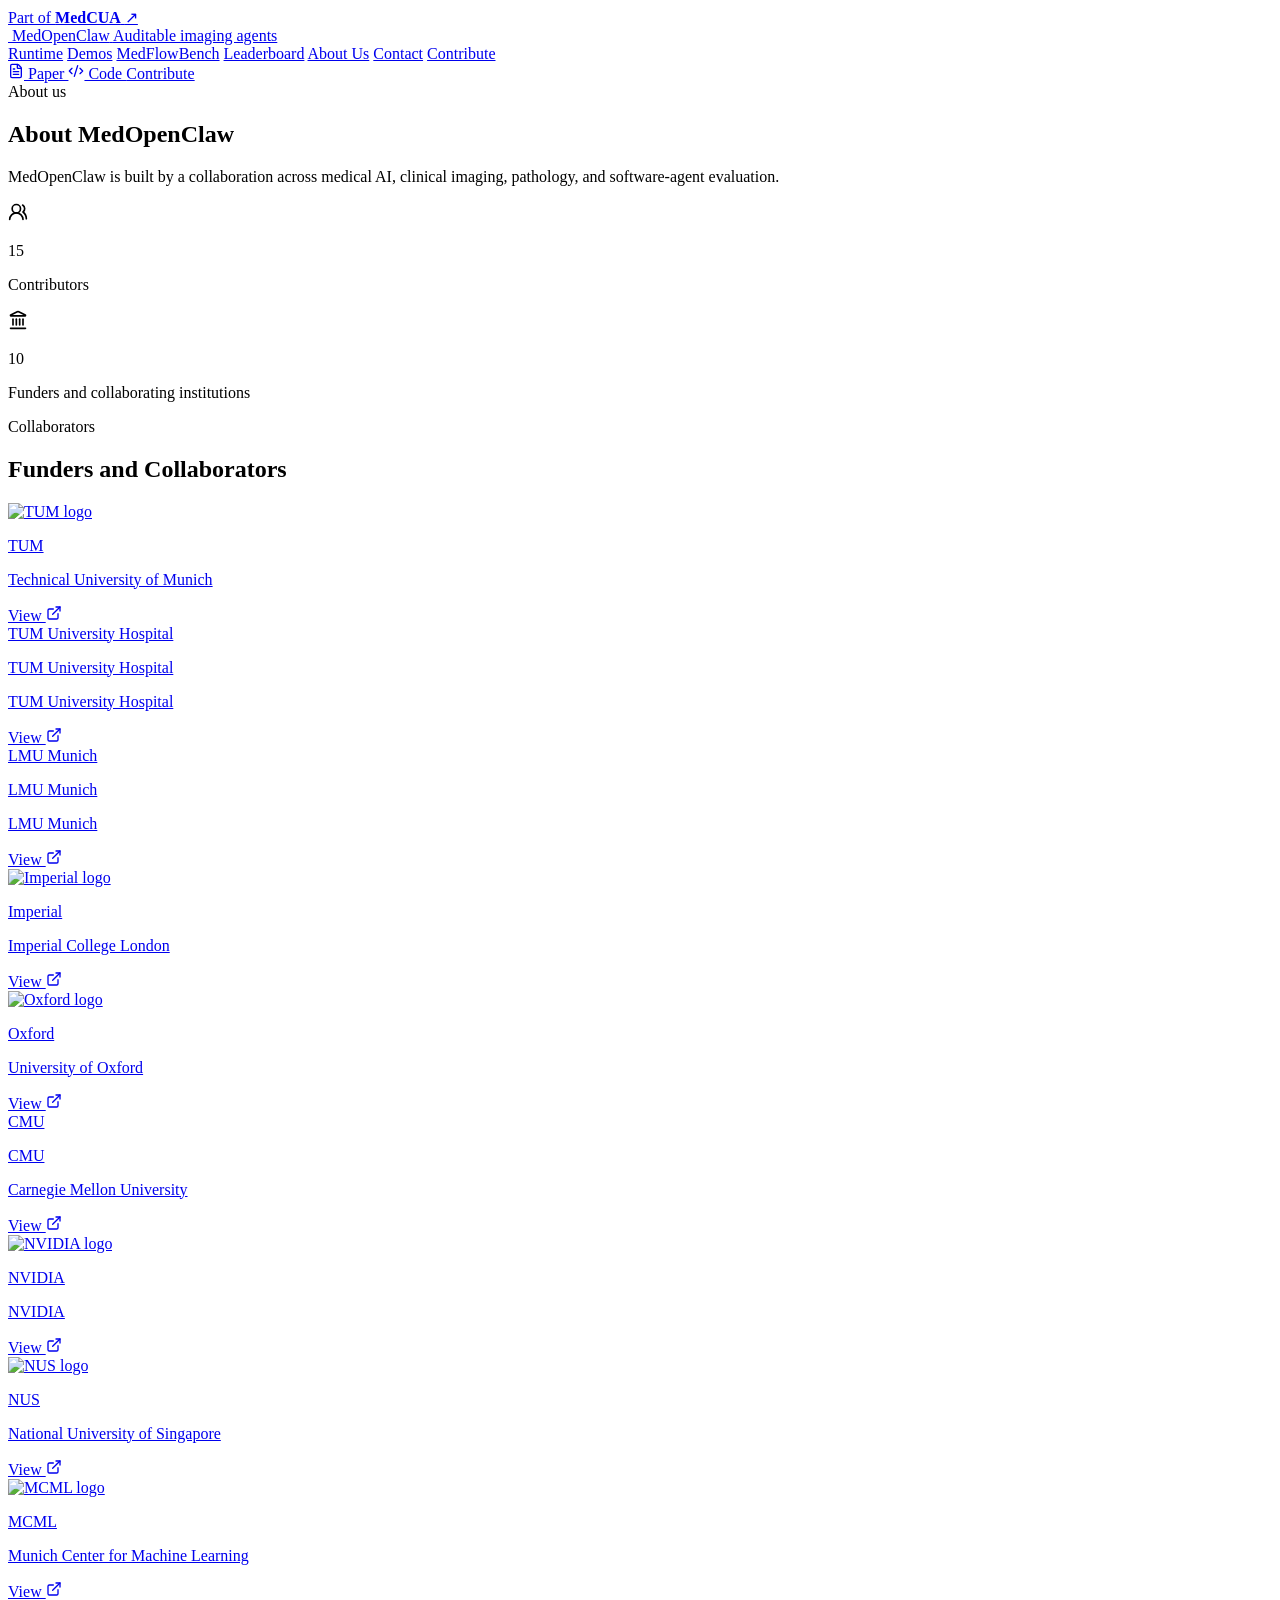
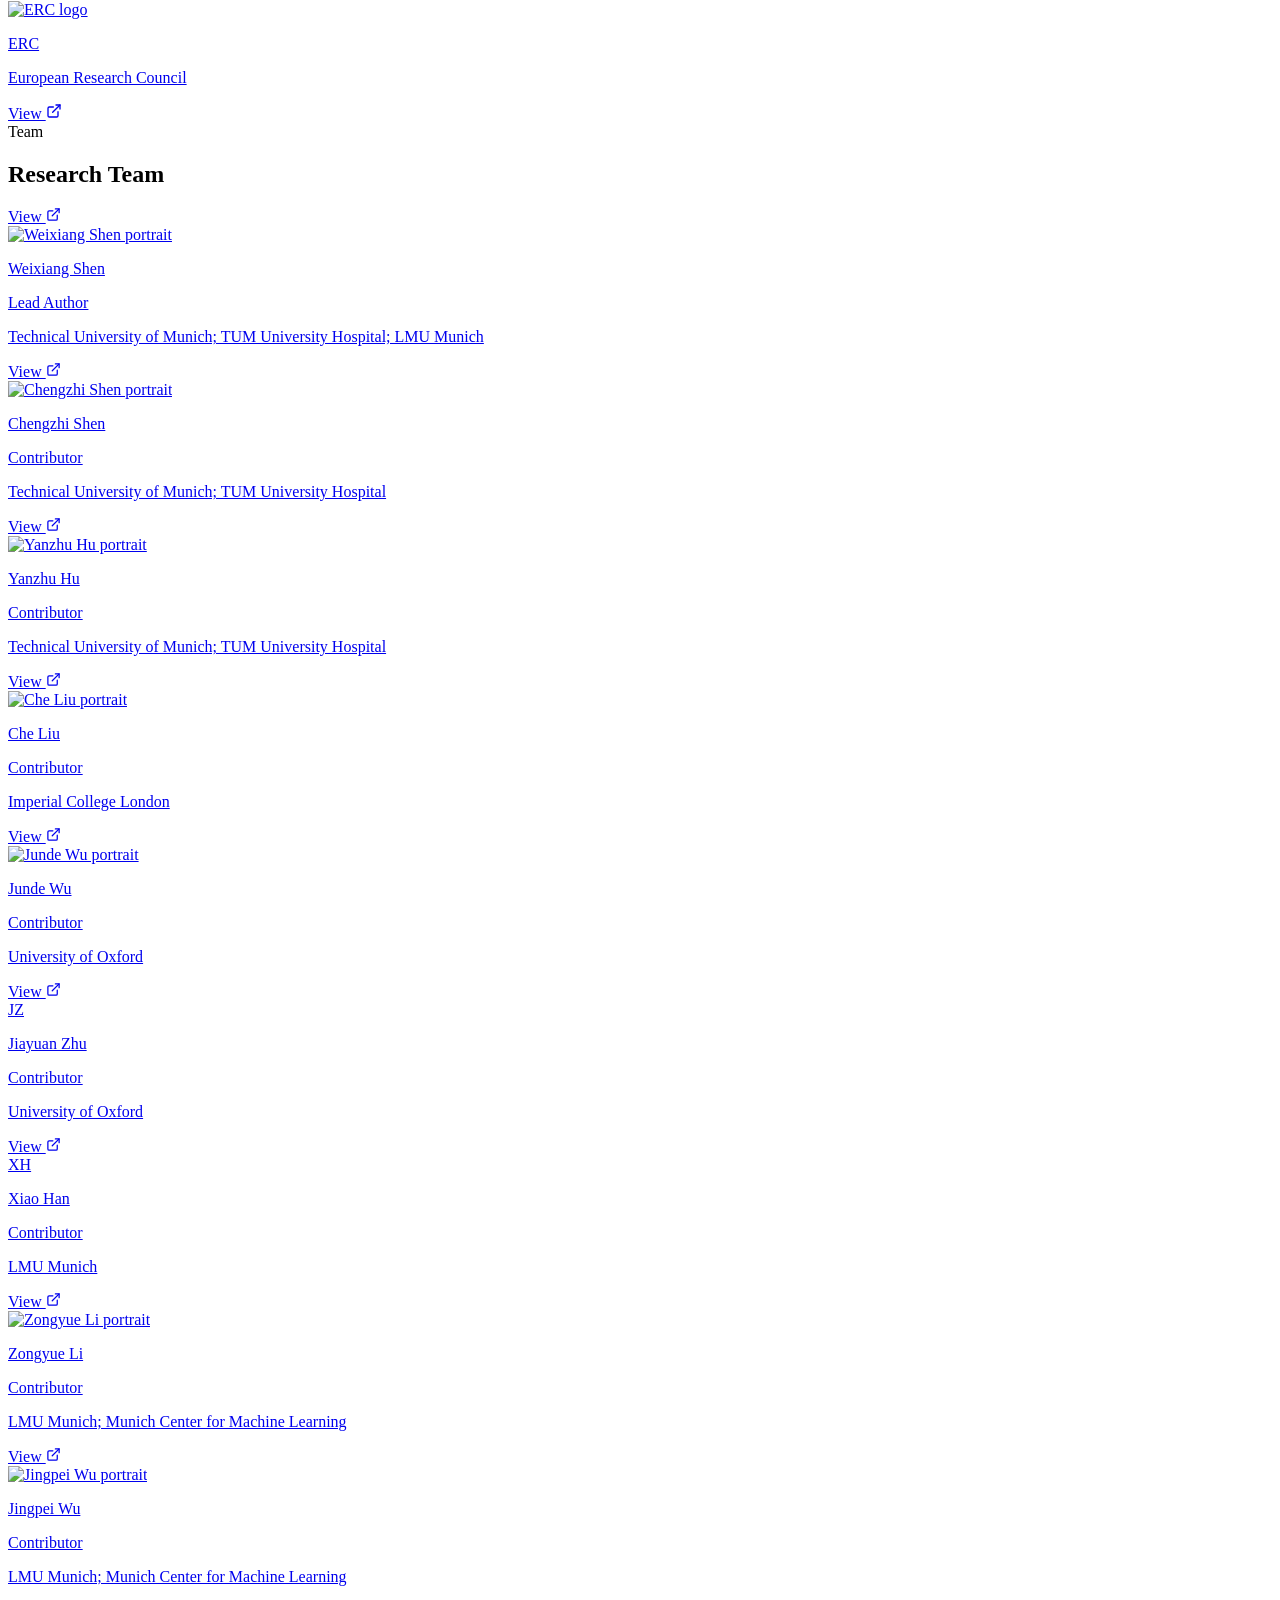
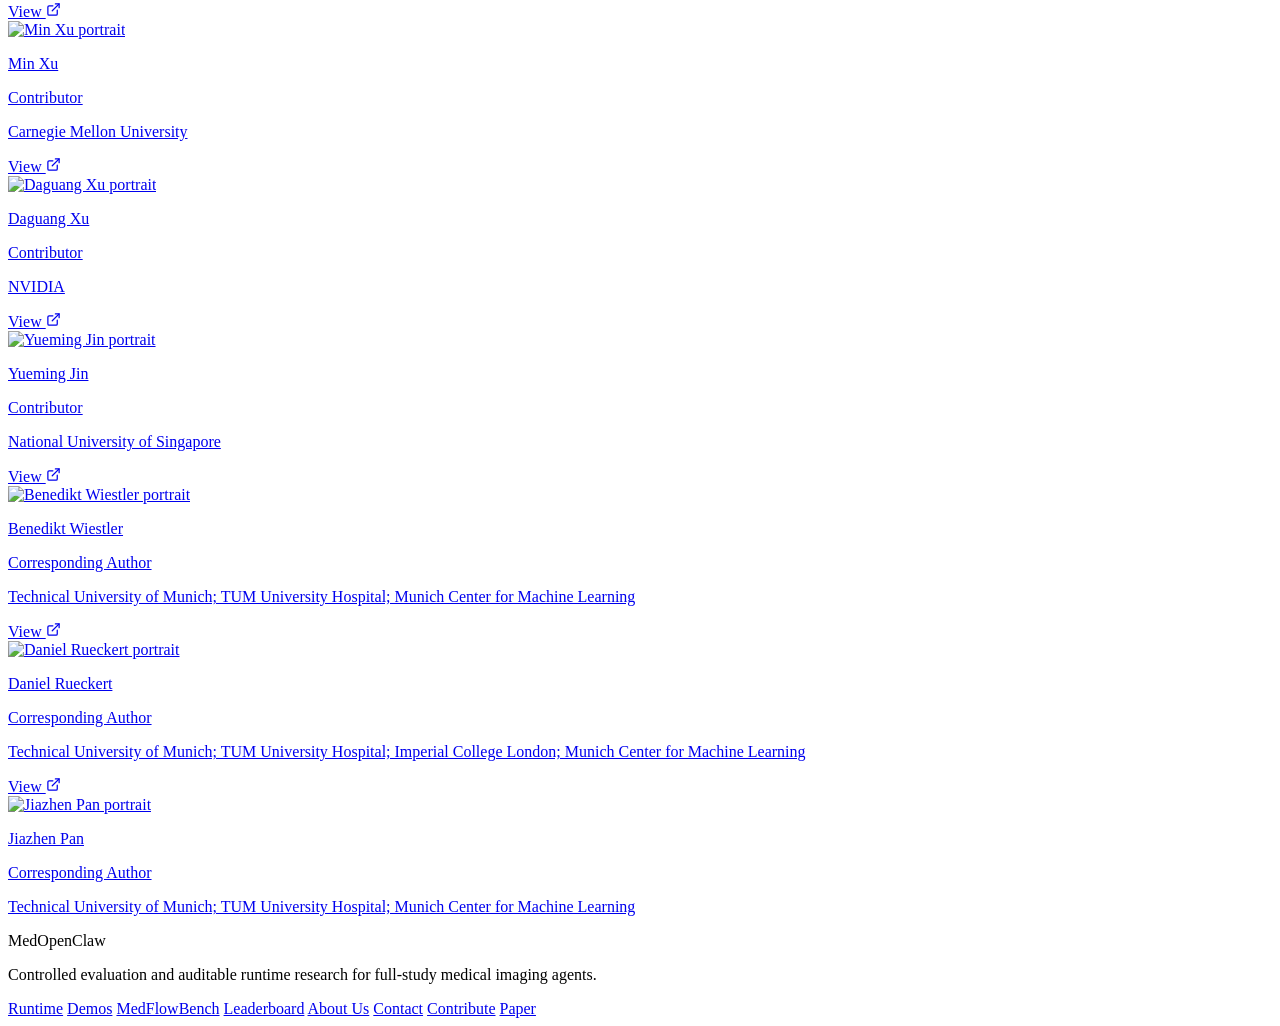
==== commit 90c8da43: "Remove notes about the website from the page copy - Delete sentences that describe pages, figures an" ====
--- a/about/index.html
+++ b/about/index.html
@@ -1,10 +1,10 @@
-<!DOCTYPE html><html lang="en"> <head><meta charset="UTF-8"><meta name="viewport" content="width=device-width, initial-scale=1.0"><meta name="description" content="Team, funders, and collaborators behind MedOpenClaw."><link rel="canonical" href="https://jakobshen.github.io/MedOpenClaw/about/"><meta property="og:title" content="About Us | MedOpenClaw"><meta property="og:description" content="Team, funders, and collaborators behind MedOpenClaw."><meta property="og:type" content="website"><meta property="og:image" content="/MedOpenClaw/assets/about/team/weixiang-shen.jpg"><meta name="twitter:card" content="summary_large_image"><meta name="twitter:title" content="About Us | MedOpenClaw"><meta name="twitter:description" content="Team, funders, and collaborators behind MedOpenClaw."><meta name="twitter:image" content="/MedOpenClaw/assets/about/team/weixiang-shen.jpg"><title>About Us | MedOpenClaw</title><link rel="stylesheet" href="/MedOpenClaw/_astro/BaseLayout.DCfjidWG.css"><link rel="icon" href="/MedOpenClaw/assets/logo-lobster.png" type="image/png"><link rel="stylesheet" href="/MedOpenClaw/assets/medcua-theme.css?v=3"><meta name="theme-color" content="#072140"></head> <body> <div class="medcua-parent"><div class="shell"><a class="focus-ring" href="/MedCUA/">Part of <strong>MedCUA</strong> <span aria-hidden="true">↗</span></a></div></div> <header class="glass-nav sticky top-0 z-50"> <div class="shell flex min-h-16 items-center justify-between gap-4"> <a class="focus-ring flex items-center gap-3 rounded-full" href="/MedOpenClaw/" aria-label="MedOpenClaw home"> <span class="grid h-10 w-10 place-items-center rounded-full border border-line bg-white p-1 shadow-soft"> <img class="h-full w-full object-contain" src="/MedOpenClaw/assets/logo-lobster.png" alt=""> </span> <span class="leading-tight"> <span class="block text-sm font-black text-ink">MedOpenClaw</span> <span class="hidden text-xs font-semibold text-ink-soft sm:block">Auditable imaging agents</span> </span> </a> <nav class="hidden items-center gap-1 md:flex" aria-label="Primary navigation"> <a class="focus-ring rounded-full px-3 py-2 text-sm font-bold transition hover:bg-teal-soft hover:text-teal-deep text-ink-soft" href="/MedOpenClaw/">Runtime</a> <a class="focus-ring rounded-full px-3 py-2 text-sm font-bold transition hover:bg-teal-soft hover:text-teal-deep text-ink-soft" href="/MedOpenClaw/demos/">Demos</a> <a class="focus-ring rounded-full px-3 py-2 text-sm font-bold transition hover:bg-teal-soft hover:text-teal-deep text-ink-soft" href="/MedOpenClaw/medflowbench/">MedFlowBench</a> <a class="focus-ring rounded-full px-3 py-2 text-sm font-bold transition hover:bg-teal-soft hover:text-teal-deep text-ink-soft" href="/MedOpenClaw/leaderboard/">Leaderboard</a> <a class="focus-ring rounded-full px-3 py-2 text-sm font-bold transition hover:bg-teal-soft hover:text-teal-deep bg-teal-soft text-teal-deep" aria-current="page" href="/MedOpenClaw/about/">About Us</a> <a class="focus-ring rounded-full px-3 py-2 text-sm font-bold transition hover:bg-teal-soft hover:text-teal-deep text-ink-soft" href="/MedOpenClaw/contact/">Contact</a>  <a class="focus-ring rounded-full px-3 py-2 text-sm font-bold transition hover:bg-teal-soft hover:text-teal-deep text-ink-soft" href="/MedCUA/contribute/">Contribute</a> </nav> <div class="flex items-center gap-2"> <a class="focus-ring hidden items-center gap-2 rounded-full border border-line bg-white px-3 py-2 text-sm font-bold text-ink-soft transition hover:border-teal-deep hover:text-teal-deep sm:inline-flex" href="https://arxiv.org/abs/2603.24649"> <svg xmlns="http://www.w3.org/2000/svg" width="16" height="16" viewBox="0 0 24 24" fill="none" stroke="currentColor" stroke-width="2" stroke-linecap="round" stroke-linejoin="round" aria-hidden="true" class="lucide lucide-file-text"> <path d="M6 22a2 2 0 0 1-2-2V4a2 2 0 0 1 2-2h8a2.4 2.4 0 0 1 1.704.706l3.588 3.588A2.4 2.4 0 0 1 20 8v12a2 2 0 0 1-2 2z"></path><path d="M14 2v5a1 1 0 0 0 1 1h5"></path><path d="M10 9H8"></path><path d="M16 13H8"></path><path d="M16 17H8"></path>  </svg>
+<!DOCTYPE html><html lang="en"> <head><meta charset="UTF-8"><meta name="viewport" content="width=device-width, initial-scale=1.0"><meta name="description" content="Team, funders, and collaborators behind MedOpenClaw."><link rel="canonical" href="https://jakobshen.github.io/MedOpenClaw/about/"><meta property="og:title" content="About Us | MedOpenClaw"><meta property="og:description" content="Team, funders, and collaborators behind MedOpenClaw."><meta property="og:type" content="website"><meta property="og:image" content="/MedOpenClaw/assets/about/team/weixiang-shen.jpg"><meta name="twitter:card" content="summary_large_image"><meta name="twitter:title" content="About Us | MedOpenClaw"><meta name="twitter:description" content="Team, funders, and collaborators behind MedOpenClaw."><meta name="twitter:image" content="/MedOpenClaw/assets/about/team/weixiang-shen.jpg"><title>About Us | MedOpenClaw</title><link rel="stylesheet" href="/MedOpenClaw/_astro/BaseLayout.DCfjidWG.css"><link rel="icon" href="/MedOpenClaw/assets/logo-lobster.png" type="image/png"><link rel="stylesheet" href="/MedOpenClaw/assets/medcua-theme.css?v=4"><meta name="theme-color" content="#072140"></head> <body> <div class="medcua-parent"><div class="shell"><a class="focus-ring" href="/MedCUA/">Part of <strong>MedCUA</strong> <span aria-hidden="true">↗</span></a></div></div> <header class="glass-nav sticky top-0 z-50"> <div class="shell flex min-h-16 items-center justify-between gap-4"> <a class="focus-ring flex items-center gap-3 rounded-full" href="/MedOpenClaw/" aria-label="MedOpenClaw home"> <span class="grid h-10 w-10 place-items-center rounded-full border border-line bg-white p-1 shadow-soft"> <img class="h-full w-full object-contain" src="/MedOpenClaw/assets/logo-lobster.png" alt=""> </span> <span class="leading-tight"> <span class="block text-sm font-black text-ink">MedOpenClaw</span> <span class="hidden text-xs font-semibold text-ink-soft sm:block">Auditable imaging agents</span> </span> </a> <nav class="hidden items-center gap-1 md:flex" aria-label="Primary navigation"> <a class="focus-ring rounded-full px-3 py-2 text-sm font-bold transition hover:bg-teal-soft hover:text-teal-deep text-ink-soft" href="/MedOpenClaw/">Runtime</a> <a class="focus-ring rounded-full px-3 py-2 text-sm font-bold transition hover:bg-teal-soft hover:text-teal-deep text-ink-soft" href="/MedOpenClaw/demos/">Demos</a> <a class="focus-ring rounded-full px-3 py-2 text-sm font-bold transition hover:bg-teal-soft hover:text-teal-deep text-ink-soft" href="/MedOpenClaw/medflowbench/">MedFlowBench</a> <a class="focus-ring rounded-full px-3 py-2 text-sm font-bold transition hover:bg-teal-soft hover:text-teal-deep text-ink-soft" href="/MedOpenClaw/leaderboard/">Leaderboard</a> <a class="focus-ring rounded-full px-3 py-2 text-sm font-bold transition hover:bg-teal-soft hover:text-teal-deep bg-teal-soft text-teal-deep" aria-current="page" href="/MedOpenClaw/about/">About Us</a> <a class="focus-ring rounded-full px-3 py-2 text-sm font-bold transition hover:bg-teal-soft hover:text-teal-deep text-ink-soft" href="/MedOpenClaw/contact/">Contact</a>  <a class="focus-ring rounded-full px-3 py-2 text-sm font-bold transition hover:bg-teal-soft hover:text-teal-deep text-ink-soft" href="/MedCUA/contribute/">Contribute</a> </nav> <div class="flex items-center gap-2"> <a class="focus-ring hidden items-center gap-2 rounded-full border border-line bg-white px-3 py-2 text-sm font-bold text-ink-soft transition hover:border-teal-deep hover:text-teal-deep sm:inline-flex" href="https://arxiv.org/abs/2603.24649"> <svg xmlns="http://www.w3.org/2000/svg" width="16" height="16" viewBox="0 0 24 24" fill="none" stroke="currentColor" stroke-width="2" stroke-linecap="round" stroke-linejoin="round" aria-hidden="true" class="lucide lucide-file-text"> <path d="M6 22a2 2 0 0 1-2-2V4a2 2 0 0 1 2-2h8a2.4 2.4 0 0 1 1.704.706l3.588 3.588A2.4 2.4 0 0 1 20 8v12a2 2 0 0 1-2 2z"></path><path d="M14 2v5a1 1 0 0 0 1 1h5"></path><path d="M10 9H8"></path><path d="M16 13H8"></path><path d="M16 17H8"></path>  </svg>
 Paper
 </a> <a class="focus-ring inline-flex items-center gap-2 rounded-full bg-ink px-3 py-2 text-sm font-bold text-white transition hover:bg-teal-deep" href="https://github.com/jakobshen/MedOpenClaw"> <svg xmlns="http://www.w3.org/2000/svg" width="16" height="16" viewBox="0 0 24 24" fill="none" stroke="currentColor" stroke-width="2" stroke-linecap="round" stroke-linejoin="round" aria-hidden="true" class="lucide lucide-code-xml"> <path d="m18 16 4-4-4-4"></path><path d="m6 8-4 4 4 4"></path><path d="m14.5 4-5 16"></path>  </svg>
 Code
 </a> <a class="focus-ring inline-flex items-center gap-2 rounded-full border border-line bg-white px-3 py-2 text-sm font-bold text-ink-soft transition hover:border-blue-deep hover:text-blue-deep md:hidden medcua-mobile-link" href="/MedCUA/contribute/">Contribute</a> </div> </div> </header> <main>  <section class="shell project-hero project-hero-grid"> <div> <span class="project-kicker">About us</span> <h1 class="project-page-title">About MedOpenClaw</h1> <p class="project-lede">
 MedOpenClaw is built by a collaboration across medical AI, clinical imaging, pathology, and software-agent evaluation.
-</p> </div> <div class="grid gap-3 rounded-lg border border-line bg-white p-5 shadow-soft"> <div class="flex items-center gap-3"> <span class="grid h-10 w-10 place-items-center rounded-lg bg-teal-soft text-teal-deep"> <svg xmlns="http://www.w3.org/2000/svg" width="20" height="20" viewBox="0 0 24 24" fill="none" stroke="currentColor" stroke-width="2" stroke-linecap="round" stroke-linejoin="round" aria-hidden="true" class="lucide lucide-users-round"> <path d="M18 21a8 8 0 0 0-16 0"></path><circle cx="10" cy="8" r="5"></circle><path d="M22 20c0-3.37-2-6.5-4-8a5 5 0 0 0-.45-8.3"></path>  </svg> </span> <div> <p class="text-3xl font-black leading-none">15</p> <p class="mt-1 text-sm font-semibold text-ink-soft">Project contributors listed from the paper page</p> </div> </div> <div class="flex items-center gap-3 border-t border-line pt-4"> <span class="grid h-10 w-10 place-items-center rounded-lg bg-white text-ink"> <svg xmlns="http://www.w3.org/2000/svg" width="20" height="20" viewBox="0 0 24 24" fill="none" stroke="currentColor" stroke-width="2" stroke-linecap="round" stroke-linejoin="round" aria-hidden="true" class="lucide lucide-landmark"> <path d="M10 18v-7"></path><path d="M11.119 2.205a2 2 0 0 1 1.762 0l7.84 3.846A.5.5 0 0 1 20.5 7h-17a.5.5 0 0 1-.22-.949z"></path><path d="M14 18v-7"></path><path d="M18 18v-7"></path><path d="M3 22h18"></path><path d="M6 18v-7"></path>  </svg> </span> <div> <p class="text-3xl font-black leading-none">10</p> <p class="mt-1 text-sm font-semibold text-ink-soft">Funders and collaborating institutions</p> </div> </div> </div> </section> <section id="funders" class="section-pad bg-white"> <div class="shell"> <div class="max-w-3xl"> <span class="eyebrow">Collaborators</span> <h2 class="mt-5 text-3xl font-black leading-tight text-ink md:text-5xl">Funders and Collaborators</h2> <p class="mt-4 text-lg leading-8 text-ink-soft">The project connects medical AI research groups, clinical imaging expertise, and institutional support across the MedOpenClaw collaboration.</p> </div> <div class="mt-10 grid gap-4 sm:grid-cols-2 lg:grid-cols-4"> <a class="focus-ring group flex min-h-44 flex-col justify-between rounded-lg border border-line bg-white p-5 shadow-soft transition hover:-translate-y-0.5 hover:border-teal-deep" href="https://www.tum.de/" rel="noreferrer" aria-label="View Technical University of Munich"> <div class="grid h-24 place-items-center"> <img class="max-h-16 w-full object-contain" src="/MedOpenClaw/assets/about/funders/tum.jpg" alt="TUM logo" loading="lazy"> </div> <div class="mt-5 flex items-end justify-between gap-4 border-t border-line pt-4"> <div> <p class="text-sm font-black text-ink">TUM</p> <p class="mt-1 text-xs font-semibold leading-5 text-ink-soft">Technical University of Munich</p> </div> <span class="inline-flex shrink-0 items-center gap-1 text-sm font-black text-ink-soft transition group-hover:text-teal-deep">
+</p> </div> <div class="grid gap-3 rounded-lg border border-line bg-white p-5 shadow-soft"> <div class="flex items-center gap-3"> <span class="grid h-10 w-10 place-items-center rounded-lg bg-teal-soft text-teal-deep"> <svg xmlns="http://www.w3.org/2000/svg" width="20" height="20" viewBox="0 0 24 24" fill="none" stroke="currentColor" stroke-width="2" stroke-linecap="round" stroke-linejoin="round" aria-hidden="true" class="lucide lucide-users-round"> <path d="M18 21a8 8 0 0 0-16 0"></path><circle cx="10" cy="8" r="5"></circle><path d="M22 20c0-3.37-2-6.5-4-8a5 5 0 0 0-.45-8.3"></path>  </svg> </span> <div> <p class="text-3xl font-black leading-none">15</p> <p class="mt-1 text-sm font-semibold text-ink-soft">Contributors</p> </div> </div> <div class="flex items-center gap-3 border-t border-line pt-4"> <span class="grid h-10 w-10 place-items-center rounded-lg bg-white text-ink"> <svg xmlns="http://www.w3.org/2000/svg" width="20" height="20" viewBox="0 0 24 24" fill="none" stroke="currentColor" stroke-width="2" stroke-linecap="round" stroke-linejoin="round" aria-hidden="true" class="lucide lucide-landmark"> <path d="M10 18v-7"></path><path d="M11.119 2.205a2 2 0 0 1 1.762 0l7.84 3.846A.5.5 0 0 1 20.5 7h-17a.5.5 0 0 1-.22-.949z"></path><path d="M14 18v-7"></path><path d="M18 18v-7"></path><path d="M3 22h18"></path><path d="M6 18v-7"></path>  </svg> </span> <div> <p class="text-3xl font-black leading-none">10</p> <p class="mt-1 text-sm font-semibold text-ink-soft">Funders and collaborating institutions</p> </div> </div> </div> </section> <section id="funders" class="section-pad bg-white"> <div class="shell"> <div class="max-w-3xl"> <span class="eyebrow">Collaborators</span> <h2 class="mt-5 text-3xl font-black leading-tight text-ink md:text-5xl">Funders and Collaborators</h2>  </div> <div class="mt-10 grid gap-4 sm:grid-cols-2 lg:grid-cols-4"> <a class="focus-ring group flex min-h-44 flex-col justify-between rounded-lg border border-line bg-white p-5 shadow-soft transition hover:-translate-y-0.5 hover:border-teal-deep" href="https://www.tum.de/" rel="noreferrer" aria-label="View Technical University of Munich"> <div class="grid h-24 place-items-center"> <img class="max-h-16 w-full object-contain" src="/MedOpenClaw/assets/about/funders/tum.jpg" alt="TUM logo" loading="lazy"> </div> <div class="mt-5 flex items-end justify-between gap-4 border-t border-line pt-4"> <div> <p class="text-sm font-black text-ink">TUM</p> <p class="mt-1 text-xs font-semibold leading-5 text-ink-soft">Technical University of Munich</p> </div> <span class="inline-flex shrink-0 items-center gap-1 text-sm font-black text-ink-soft transition group-hover:text-teal-deep">
 View
 <svg xmlns="http://www.w3.org/2000/svg" width="16" height="16" viewBox="0 0 24 24" fill="none" stroke="currentColor" stroke-width="2" stroke-linecap="round" stroke-linejoin="round" aria-hidden="true" class="lucide lucide-external-link"> <path d="M15 3h6v6"></path><path d="M10 14 21 3"></path><path d="M18 13v6a2 2 0 0 1-2 2H5a2 2 0 0 1-2-2V8a2 2 0 0 1 2-2h6"></path>  </svg> </span> </div> </a><a class="focus-ring group flex min-h-44 flex-col justify-between rounded-lg border border-line bg-white p-5 shadow-soft transition hover:-translate-y-0.5 hover:border-teal-deep" href="https://www.mh.tum.de/en/mh/tum-school/structure/locations/" rel="noreferrer" aria-label="View TUM University Hospital"> <div class="grid h-24 place-items-center"> <span class="text-3xl font-black text-ink">TUM University Hospital</span> </div> <div class="mt-5 flex items-end justify-between gap-4 border-t border-line pt-4"> <div> <p class="text-sm font-black text-ink">TUM University Hospital</p> <p class="mt-1 text-xs font-semibold leading-5 text-ink-soft">TUM University Hospital</p> </div> <span class="inline-flex shrink-0 items-center gap-1 text-sm font-black text-ink-soft transition group-hover:text-teal-deep">
 View
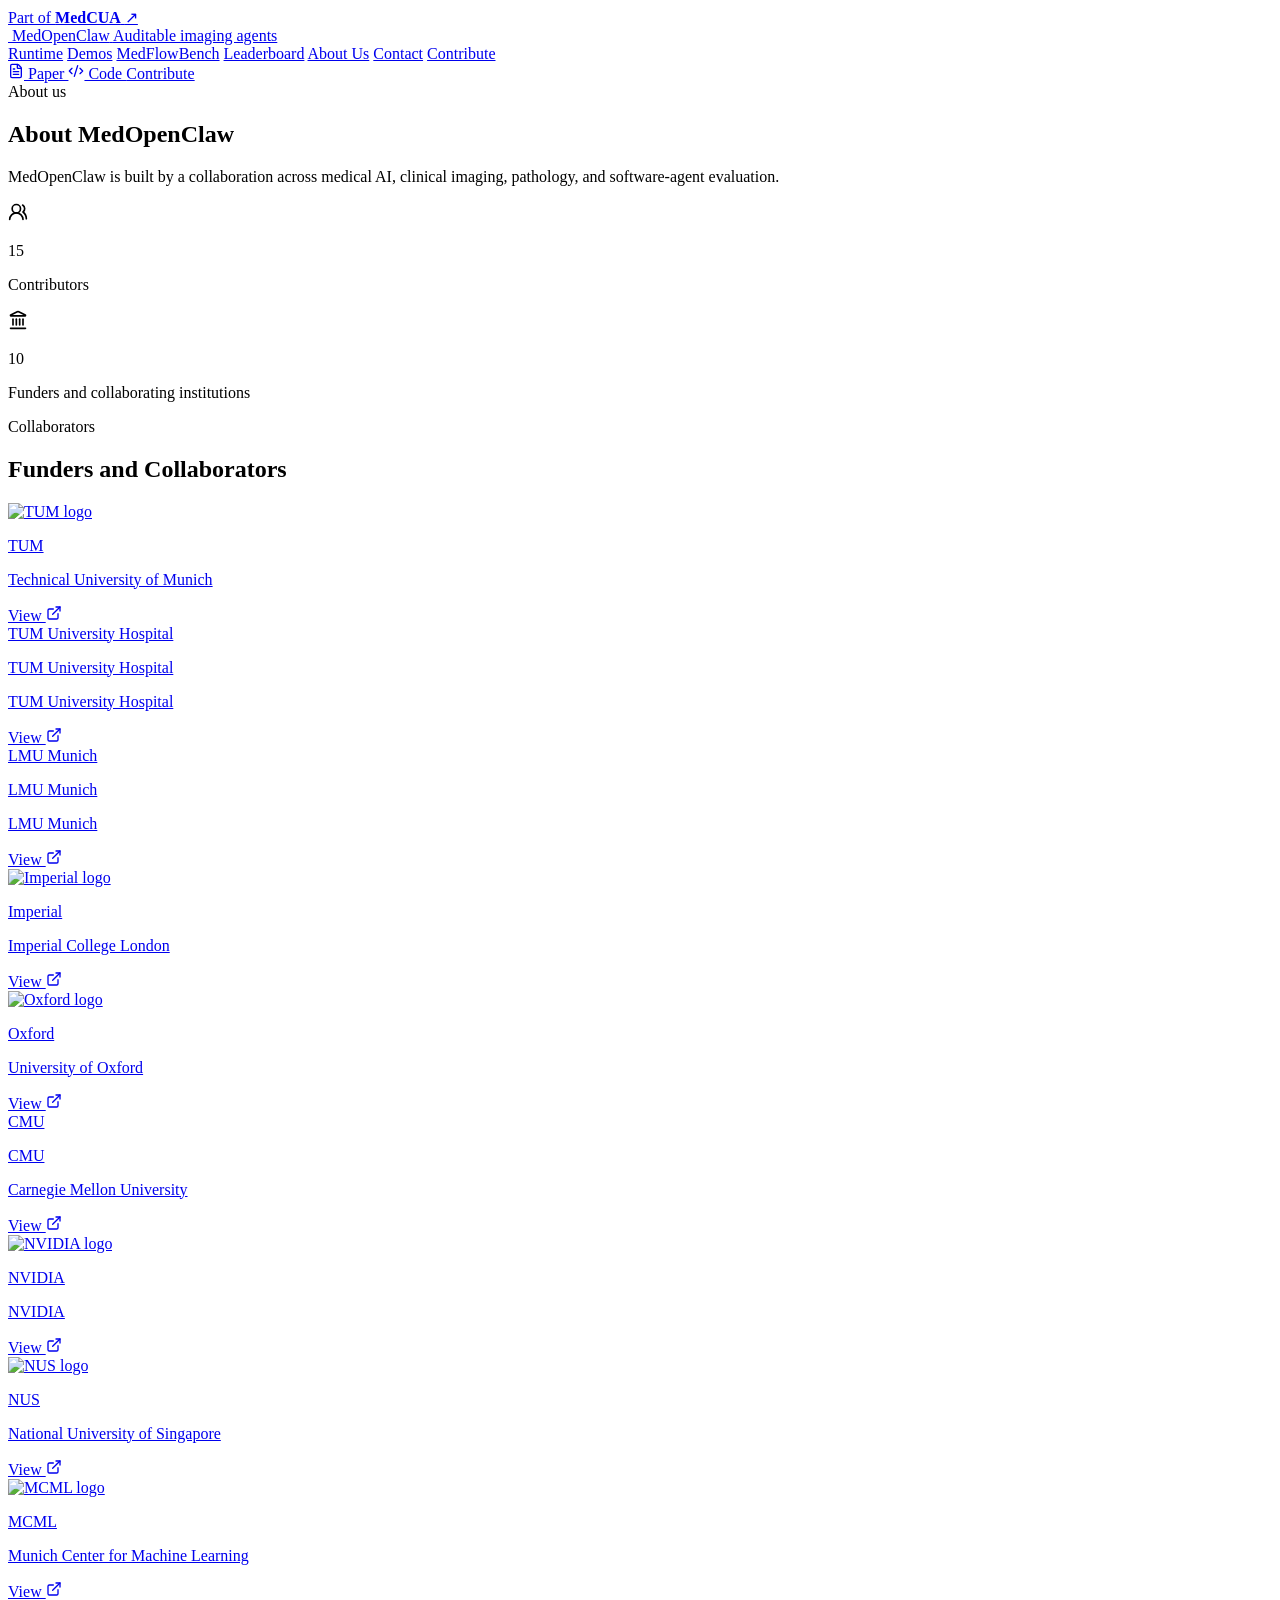
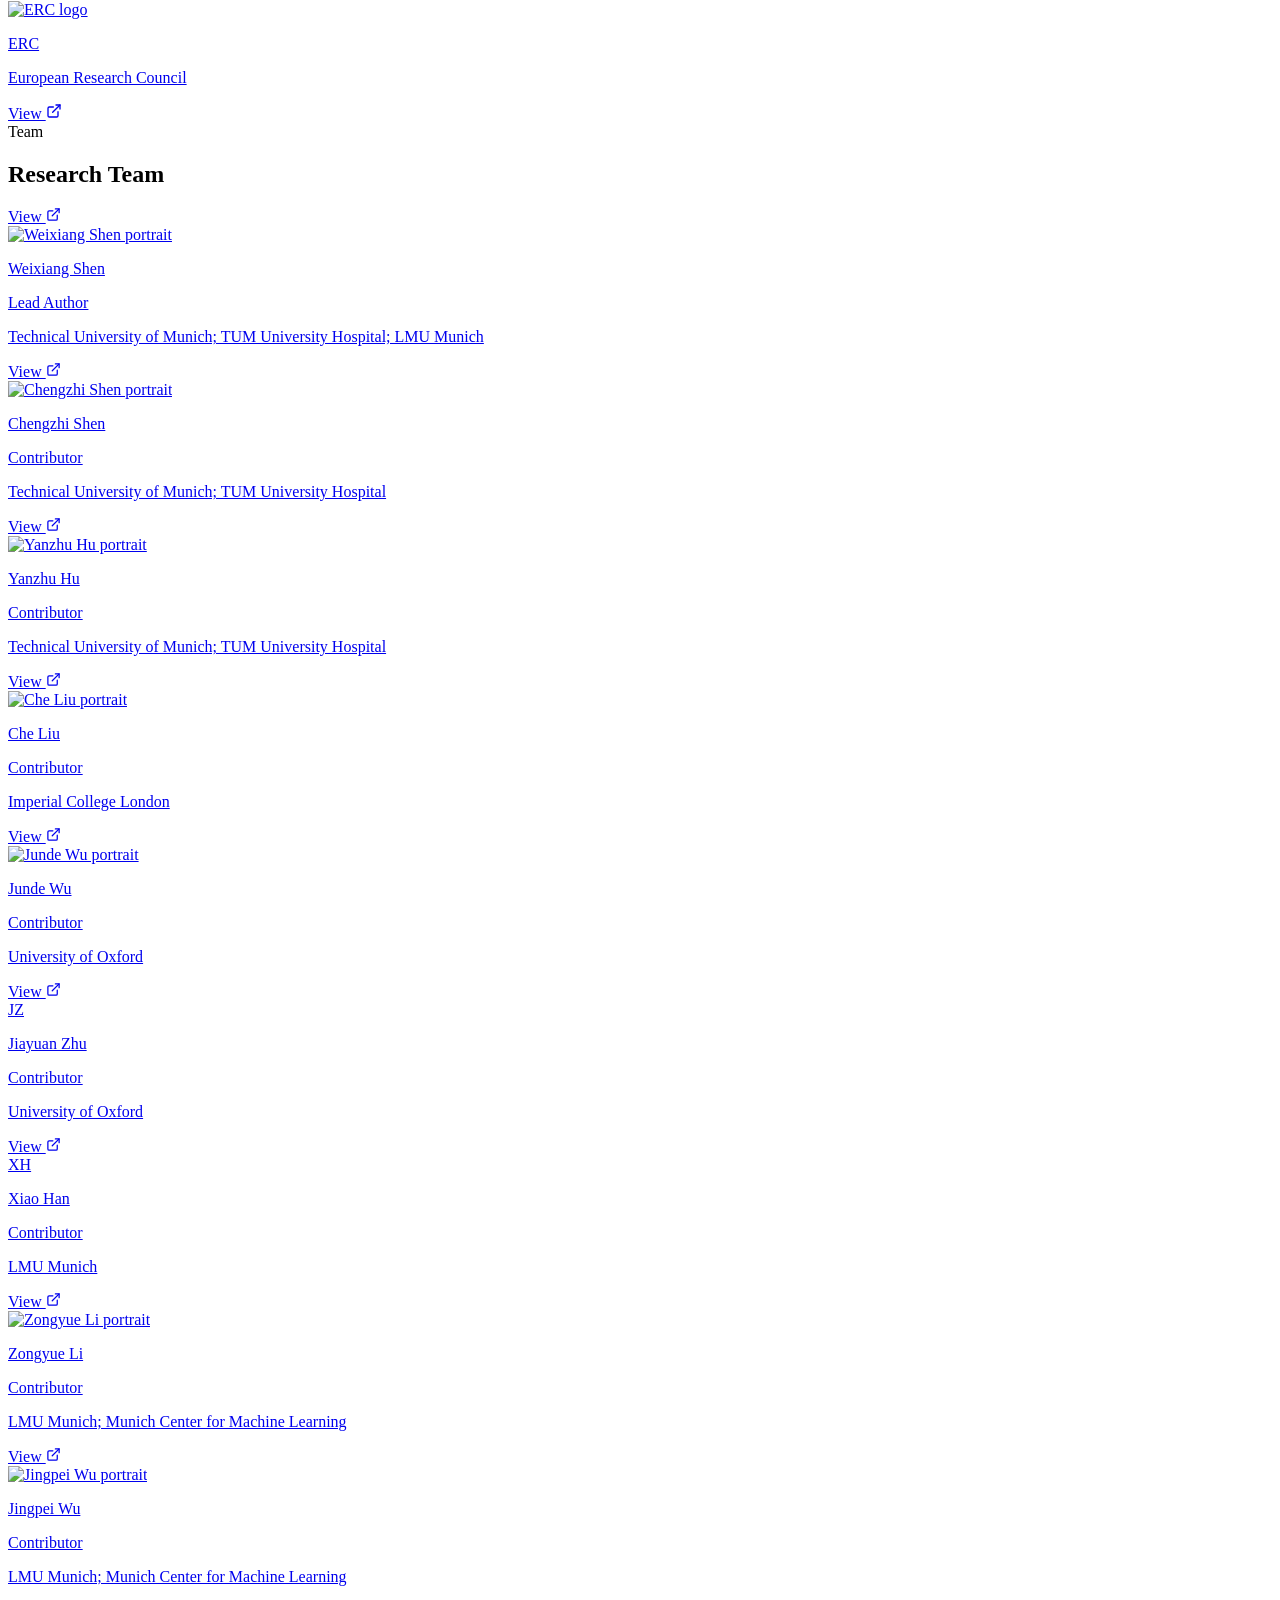
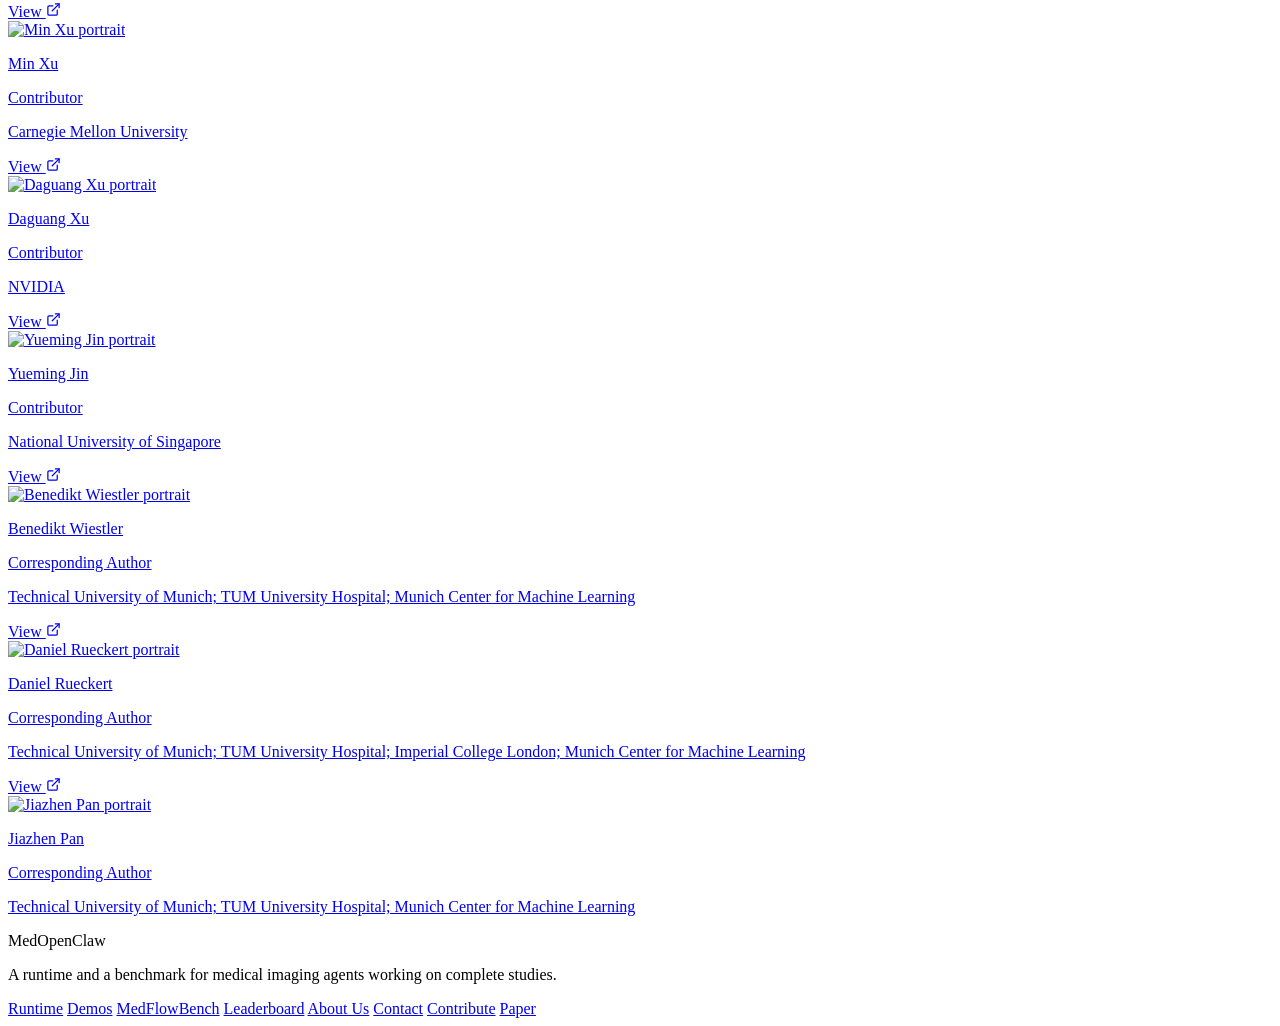
==== commit 584a751c: "Replace jargon and leftover headings with plain wording - Correct the model name (MONAI VISTA3D) and" ====
--- a/about/index.html
+++ b/about/index.html
@@ -55,5 +55,5 @@
 <svg xmlns="http://www.w3.org/2000/svg" width="15" height="15" viewBox="0 0 24 24" fill="none" stroke="currentColor" stroke-width="2" stroke-linecap="round" stroke-linejoin="round" aria-hidden="true" class="lucide lucide-external-link"> <path d="M15 3h6v6"></path><path d="M10 14 21 3"></path><path d="M18 13v6a2 2 0 0 1-2 2H5a2 2 0 0 1-2-2V8a2 2 0 0 1 2-2h6"></path>  </svg> </span> <div class="aspect-square bg-gradient-to-br from-teal-soft via-white to-[#dbeafe]"> <img class="h-full w-full object-cover" src="/MedOpenClaw/assets/about/team/daniel-rueckert.jpg" alt="Daniel Rueckert portrait" loading="lazy"> </div> <div class="p-6"> <p class="text-2xl font-black leading-tight text-ink">Daniel Rueckert</p> <p class="mt-3 text-sm font-black uppercase tracking-[0.08em] text-teal-deep">Corresponding Author</p> <p class="mt-3 min-h-14 text-sm font-semibold leading-6 text-ink-soft">Technical University of Munich; TUM University Hospital; Imperial College London; Munich Center for Machine Learning</p> </div> </a><a class="focus-ring group relative block overflow-hidden rounded-lg border border-line bg-white shadow-soft transition hover:-translate-y-0.5 hover:border-teal-deep" href="https://jiazhenpan.me/" rel="noreferrer" aria-label="View Jiazhen Pan"> <span class="absolute right-4 top-4 z-10 inline-flex items-center gap-2 rounded-md border border-white/80 bg-ink px-3 py-2 text-sm font-black text-white opacity-100 shadow-soft transition group-hover:bg-teal-deep sm:opacity-0 sm:group-hover:opacity-100 sm:group-focus-visible:opacity-100">
 View
 <svg xmlns="http://www.w3.org/2000/svg" width="15" height="15" viewBox="0 0 24 24" fill="none" stroke="currentColor" stroke-width="2" stroke-linecap="round" stroke-linejoin="round" aria-hidden="true" class="lucide lucide-external-link"> <path d="M15 3h6v6"></path><path d="M10 14 21 3"></path><path d="M18 13v6a2 2 0 0 1-2 2H5a2 2 0 0 1-2-2V8a2 2 0 0 1 2-2h6"></path>  </svg> </span> <div class="aspect-square bg-gradient-to-br from-teal-soft via-white to-[#dbeafe]"> <img class="h-full w-full object-cover" src="/MedOpenClaw/assets/about/team/jiazhen-pan.jpg" alt="Jiazhen Pan portrait" loading="lazy"> </div> <div class="p-6"> <p class="text-2xl font-black leading-tight text-ink">Jiazhen Pan</p> <p class="mt-3 text-sm font-black uppercase tracking-[0.08em] text-teal-deep">Corresponding Author</p> <p class="mt-3 min-h-14 text-sm font-semibold leading-6 text-ink-soft">Technical University of Munich; TUM University Hospital; Munich Center for Machine Learning</p> </div> </a> </div> </div> </section>  </main> <div class="image-lightbox" data-lightbox hidden> <button class="image-lightbox__backdrop" type="button" data-lightbox-close aria-label="Close enlarged image"></button> <figure class="image-lightbox__figure"> <button class="image-lightbox__close focus-ring" type="button" data-lightbox-close aria-label="Close enlarged image">Close</button> <img data-lightbox-image alt=""> </figure> </div> <footer class="border-t border-line bg-white py-10"> <div class="shell flex flex-col gap-5 md:flex-row md:items-center md:justify-between"> <div> <p class="text-sm font-bold text-ink">MedOpenClaw</p> <p class="mt-1 max-w-2xl text-sm leading-6 text-ink-soft">
-Controlled evaluation and auditable runtime research for full-study medical imaging agents.
+A runtime and a benchmark for medical imaging agents working on complete studies.
 </p> </div> <div class="flex flex-wrap gap-3 text-sm font-semibold text-ink-soft"> <a class="focus-ring rounded px-1 hover:text-teal-deep" href="/MedOpenClaw/">Runtime</a> <a class="focus-ring rounded px-1 hover:text-teal-deep" href="/MedOpenClaw/demos/">Demos</a> <a class="focus-ring rounded px-1 hover:text-teal-deep" href="/MedOpenClaw/medflowbench/">MedFlowBench</a> <a class="focus-ring rounded px-1 hover:text-teal-deep" href="/MedOpenClaw/leaderboard/">Leaderboard</a> <a class="focus-ring rounded px-1 hover:text-teal-deep" href="/MedOpenClaw/about/">About Us</a> <a class="focus-ring rounded px-1 hover:text-teal-deep" href="/MedOpenClaw/contact/">Contact</a> <a class="focus-ring rounded px-1 hover:text-teal-deep" href="/MedCUA/contribute/">Contribute</a> <a class="focus-ring rounded px-1 hover:text-teal-deep" href="https://arxiv.org/abs/2603.24649">Paper</a> </div> </div> </footer> <script type="module">const t=document.querySelector("[data-lightbox]"),o=document.querySelector("[data-lightbox-image]"),a=document.querySelectorAll("[data-lightbox-src]"),c=()=>{!t||!(t instanceof HTMLElement)||!(o instanceof HTMLImageElement)||(t.hidden=!0,o.removeAttribute("src"),o.alt="",document.body.classList.remove("overflow-hidden"))};a.forEach(e=>{e.addEventListener("click",()=>{if(!t||!(t instanceof HTMLElement)||!(o instanceof HTMLImageElement))return;const n=e.getAttribute("data-lightbox-src");n&&(o.src=n,o.alt=e.getAttribute("data-lightbox-alt")||"Enlarged image",t.hidden=!1,document.body.classList.add("overflow-hidden"))})});document.querySelectorAll("[data-lightbox-close]").forEach(e=>{e.addEventListener("click",c)});document.addEventListener("keydown",e=>{e.key==="Escape"&&c()});</script> </body> </html>
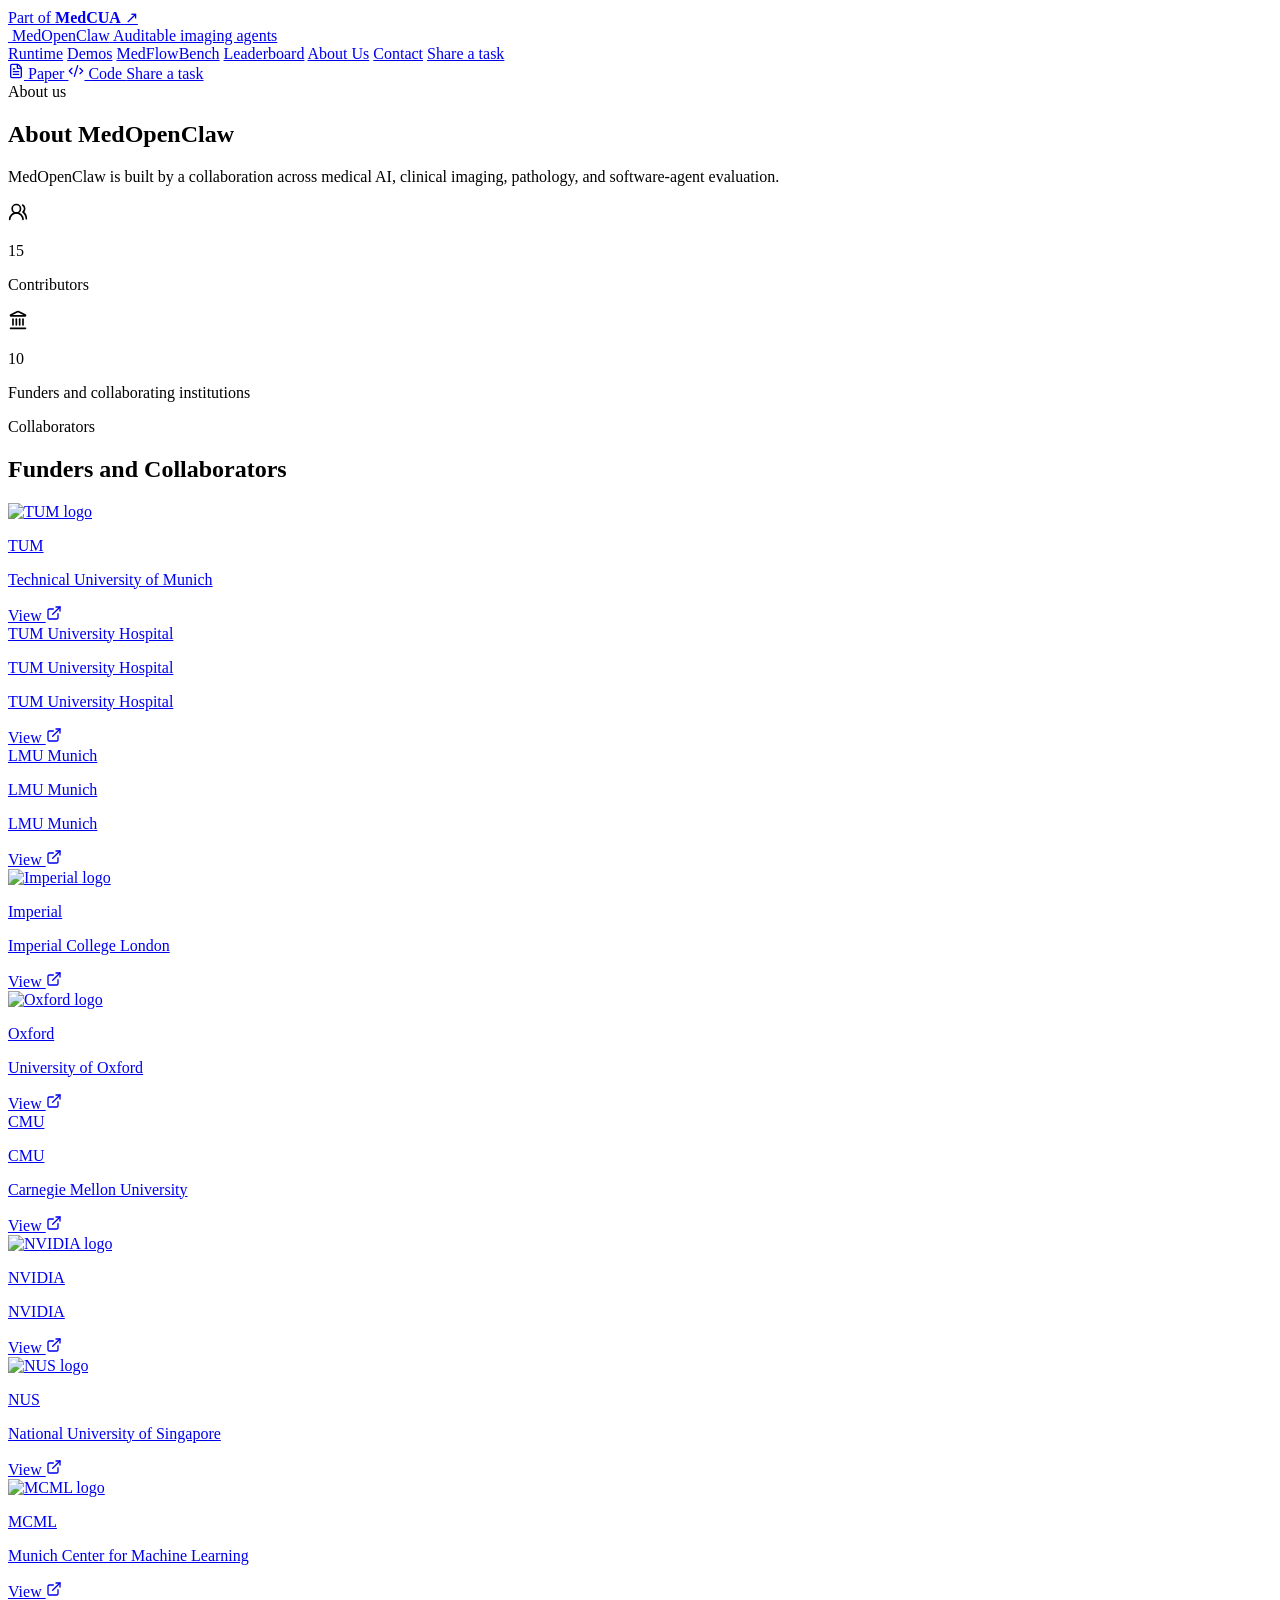
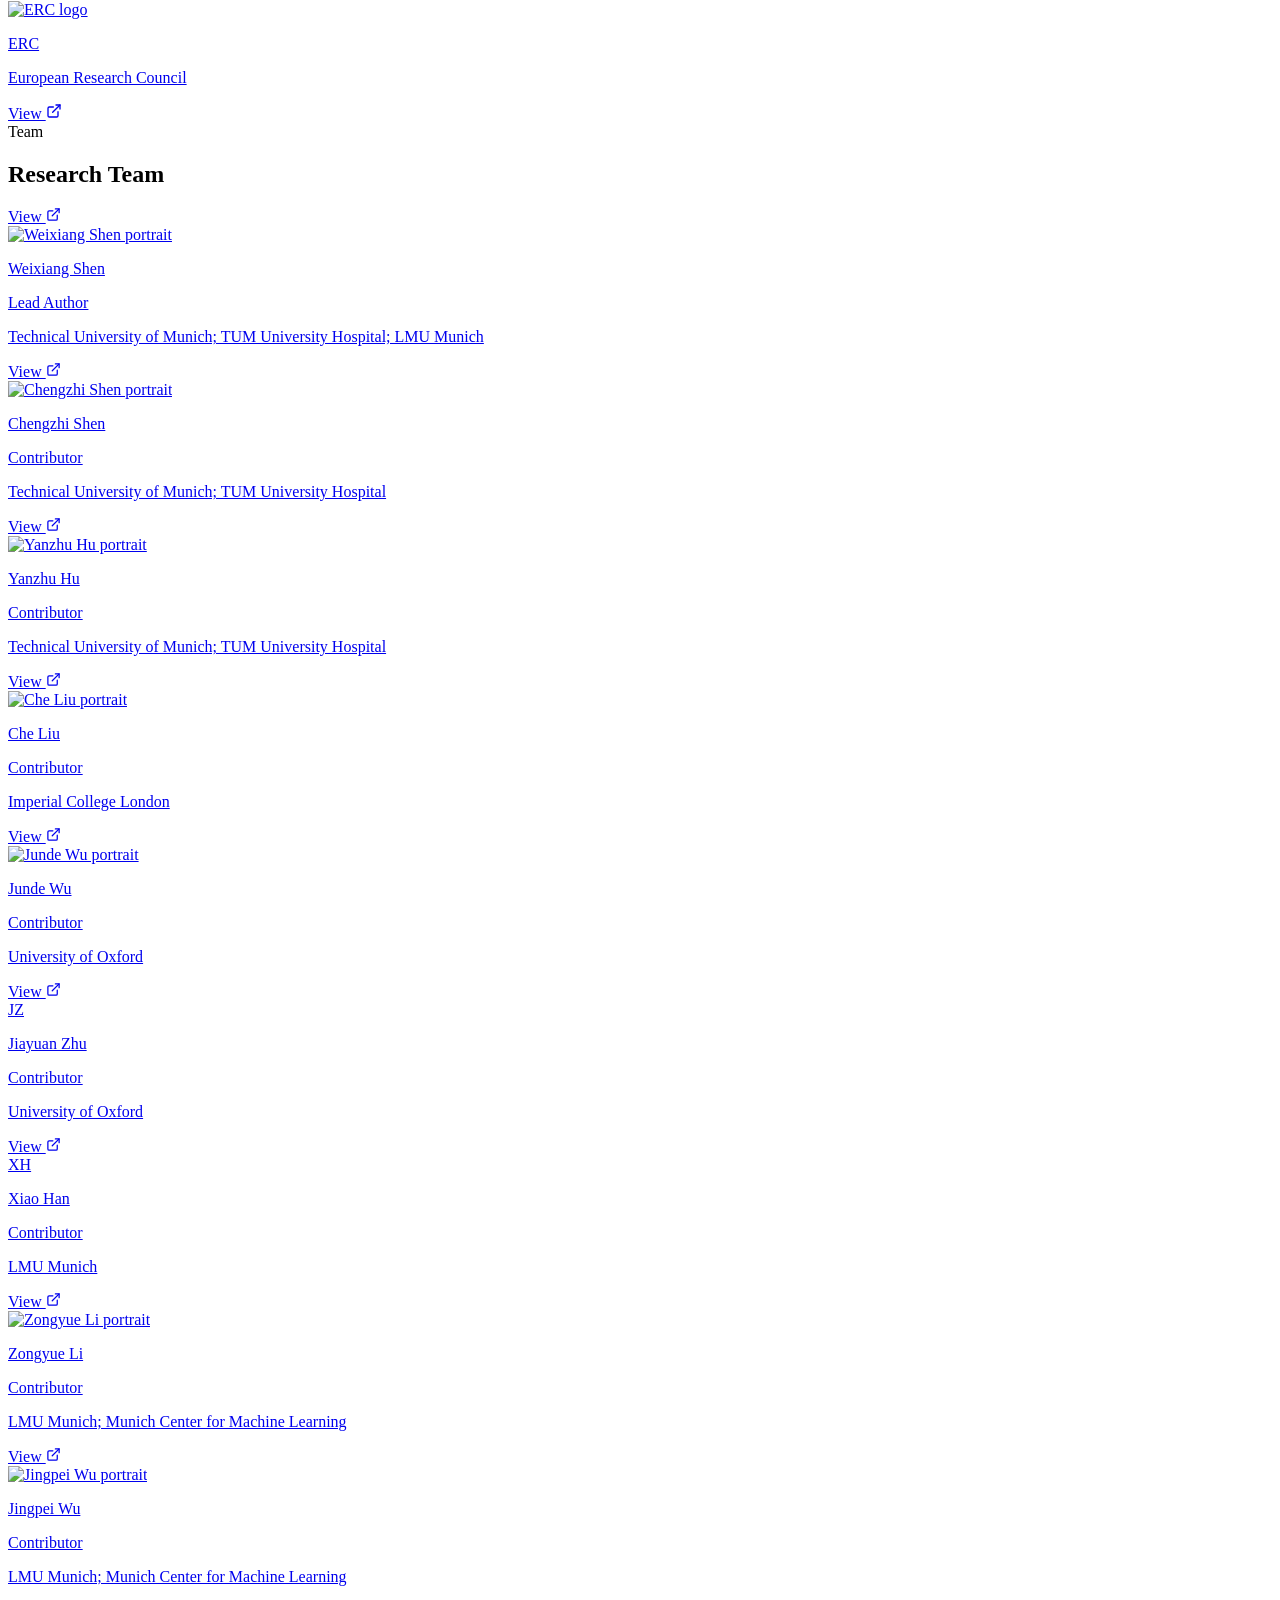
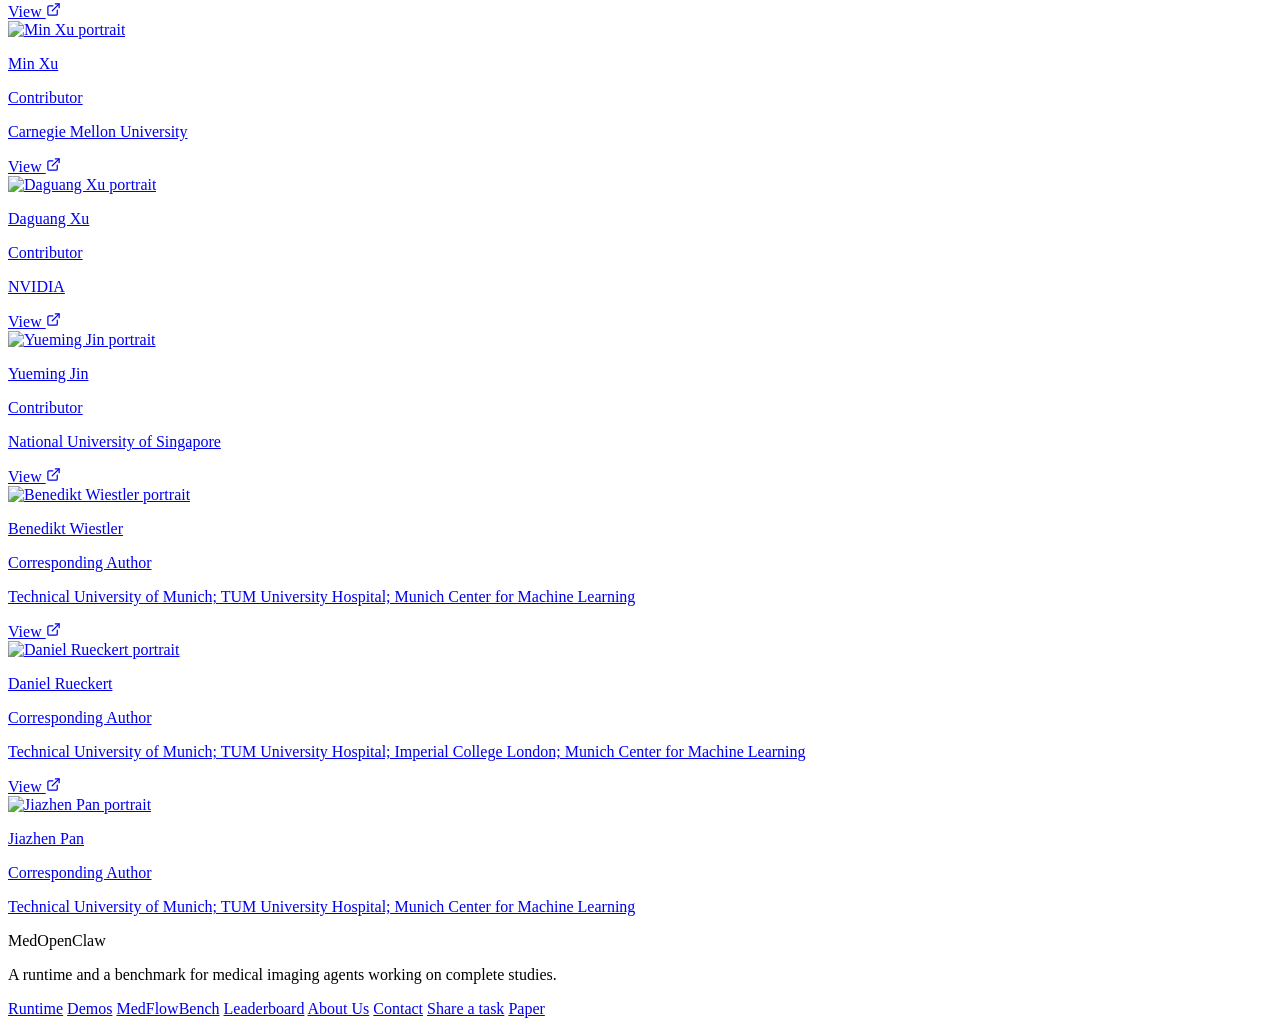
==== commit bf4115ae: "Link to "Share a task" on MedCUA The header, footer and home call now say "Share a task" instead of " ====
--- a/about/index.html
+++ b/about/index.html
@@ -1,8 +1,8 @@
-<!DOCTYPE html><html lang="en"> <head><meta charset="UTF-8"><meta name="viewport" content="width=device-width, initial-scale=1.0"><meta name="description" content="Team, funders, and collaborators behind MedOpenClaw."><link rel="canonical" href="https://jakobshen.github.io/MedOpenClaw/about/"><meta property="og:title" content="About Us | MedOpenClaw"><meta property="og:description" content="Team, funders, and collaborators behind MedOpenClaw."><meta property="og:type" content="website"><meta property="og:image" content="/MedOpenClaw/assets/about/team/weixiang-shen.jpg"><meta name="twitter:card" content="summary_large_image"><meta name="twitter:title" content="About Us | MedOpenClaw"><meta name="twitter:description" content="Team, funders, and collaborators behind MedOpenClaw."><meta name="twitter:image" content="/MedOpenClaw/assets/about/team/weixiang-shen.jpg"><title>About Us | MedOpenClaw</title><link rel="stylesheet" href="/MedOpenClaw/_astro/BaseLayout.DCfjidWG.css"><link rel="icon" href="/MedOpenClaw/assets/logo-lobster.png" type="image/png"><link rel="stylesheet" href="/MedOpenClaw/assets/medcua-theme.css?v=4"><meta name="theme-color" content="#072140"></head> <body> <div class="medcua-parent"><div class="shell"><a class="focus-ring" href="/MedCUA/">Part of <strong>MedCUA</strong> <span aria-hidden="true">↗</span></a></div></div> <header class="glass-nav sticky top-0 z-50"> <div class="shell flex min-h-16 items-center justify-between gap-4"> <a class="focus-ring flex items-center gap-3 rounded-full" href="/MedOpenClaw/" aria-label="MedOpenClaw home"> <span class="grid h-10 w-10 place-items-center rounded-full border border-line bg-white p-1 shadow-soft"> <img class="h-full w-full object-contain" src="/MedOpenClaw/assets/logo-lobster.png" alt=""> </span> <span class="leading-tight"> <span class="block text-sm font-black text-ink">MedOpenClaw</span> <span class="hidden text-xs font-semibold text-ink-soft sm:block">Auditable imaging agents</span> </span> </a> <nav class="hidden items-center gap-1 md:flex" aria-label="Primary navigation"> <a class="focus-ring rounded-full px-3 py-2 text-sm font-bold transition hover:bg-teal-soft hover:text-teal-deep text-ink-soft" href="/MedOpenClaw/">Runtime</a> <a class="focus-ring rounded-full px-3 py-2 text-sm font-bold transition hover:bg-teal-soft hover:text-teal-deep text-ink-soft" href="/MedOpenClaw/demos/">Demos</a> <a class="focus-ring rounded-full px-3 py-2 text-sm font-bold transition hover:bg-teal-soft hover:text-teal-deep text-ink-soft" href="/MedOpenClaw/medflowbench/">MedFlowBench</a> <a class="focus-ring rounded-full px-3 py-2 text-sm font-bold transition hover:bg-teal-soft hover:text-teal-deep text-ink-soft" href="/MedOpenClaw/leaderboard/">Leaderboard</a> <a class="focus-ring rounded-full px-3 py-2 text-sm font-bold transition hover:bg-teal-soft hover:text-teal-deep bg-teal-soft text-teal-deep" aria-current="page" href="/MedOpenClaw/about/">About Us</a> <a class="focus-ring rounded-full px-3 py-2 text-sm font-bold transition hover:bg-teal-soft hover:text-teal-deep text-ink-soft" href="/MedOpenClaw/contact/">Contact</a>  <a class="focus-ring rounded-full px-3 py-2 text-sm font-bold transition hover:bg-teal-soft hover:text-teal-deep text-ink-soft" href="/MedCUA/contribute/">Contribute</a> </nav> <div class="flex items-center gap-2"> <a class="focus-ring hidden items-center gap-2 rounded-full border border-line bg-white px-3 py-2 text-sm font-bold text-ink-soft transition hover:border-teal-deep hover:text-teal-deep sm:inline-flex" href="https://arxiv.org/abs/2603.24649"> <svg xmlns="http://www.w3.org/2000/svg" width="16" height="16" viewBox="0 0 24 24" fill="none" stroke="currentColor" stroke-width="2" stroke-linecap="round" stroke-linejoin="round" aria-hidden="true" class="lucide lucide-file-text"> <path d="M6 22a2 2 0 0 1-2-2V4a2 2 0 0 1 2-2h8a2.4 2.4 0 0 1 1.704.706l3.588 3.588A2.4 2.4 0 0 1 20 8v12a2 2 0 0 1-2 2z"></path><path d="M14 2v5a1 1 0 0 0 1 1h5"></path><path d="M10 9H8"></path><path d="M16 13H8"></path><path d="M16 17H8"></path>  </svg>
+<!DOCTYPE html><html lang="en"> <head><meta charset="UTF-8"><meta name="viewport" content="width=device-width, initial-scale=1.0"><meta name="description" content="Team, funders, and collaborators behind MedOpenClaw."><link rel="canonical" href="https://jakobshen.github.io/MedOpenClaw/about/"><meta property="og:title" content="About Us | MedOpenClaw"><meta property="og:description" content="Team, funders, and collaborators behind MedOpenClaw."><meta property="og:type" content="website"><meta property="og:image" content="/MedOpenClaw/assets/about/team/weixiang-shen.jpg"><meta name="twitter:card" content="summary_large_image"><meta name="twitter:title" content="About Us | MedOpenClaw"><meta name="twitter:description" content="Team, funders, and collaborators behind MedOpenClaw."><meta name="twitter:image" content="/MedOpenClaw/assets/about/team/weixiang-shen.jpg"><title>About Us | MedOpenClaw</title><link rel="stylesheet" href="/MedOpenClaw/_astro/BaseLayout.DCfjidWG.css"><link rel="icon" href="/MedOpenClaw/assets/logo-lobster.png" type="image/png"><link rel="stylesheet" href="/MedOpenClaw/assets/medcua-theme.css?v=4"><meta name="theme-color" content="#072140"></head> <body> <div class="medcua-parent"><div class="shell"><a class="focus-ring" href="/MedCUA/">Part of <strong>MedCUA</strong> <span aria-hidden="true">↗</span></a></div></div> <header class="glass-nav sticky top-0 z-50"> <div class="shell flex min-h-16 items-center justify-between gap-4"> <a class="focus-ring flex items-center gap-3 rounded-full" href="/MedOpenClaw/" aria-label="MedOpenClaw home"> <span class="grid h-10 w-10 place-items-center rounded-full border border-line bg-white p-1 shadow-soft"> <img class="h-full w-full object-contain" src="/MedOpenClaw/assets/logo-lobster.png" alt=""> </span> <span class="leading-tight"> <span class="block text-sm font-black text-ink">MedOpenClaw</span> <span class="hidden text-xs font-semibold text-ink-soft sm:block">Auditable imaging agents</span> </span> </a> <nav class="hidden items-center gap-1 md:flex" aria-label="Primary navigation"> <a class="focus-ring rounded-full px-3 py-2 text-sm font-bold transition hover:bg-teal-soft hover:text-teal-deep text-ink-soft" href="/MedOpenClaw/">Runtime</a> <a class="focus-ring rounded-full px-3 py-2 text-sm font-bold transition hover:bg-teal-soft hover:text-teal-deep text-ink-soft" href="/MedOpenClaw/demos/">Demos</a> <a class="focus-ring rounded-full px-3 py-2 text-sm font-bold transition hover:bg-teal-soft hover:text-teal-deep text-ink-soft" href="/MedOpenClaw/medflowbench/">MedFlowBench</a> <a class="focus-ring rounded-full px-3 py-2 text-sm font-bold transition hover:bg-teal-soft hover:text-teal-deep text-ink-soft" href="/MedOpenClaw/leaderboard/">Leaderboard</a> <a class="focus-ring rounded-full px-3 py-2 text-sm font-bold transition hover:bg-teal-soft hover:text-teal-deep bg-teal-soft text-teal-deep" aria-current="page" href="/MedOpenClaw/about/">About Us</a> <a class="focus-ring rounded-full px-3 py-2 text-sm font-bold transition hover:bg-teal-soft hover:text-teal-deep text-ink-soft" href="/MedOpenClaw/contact/">Contact</a>  <a class="focus-ring rounded-full px-3 py-2 text-sm font-bold transition hover:bg-teal-soft hover:text-teal-deep text-ink-soft" href="/MedCUA/contribute/">Share a task</a> </nav> <div class="flex items-center gap-2"> <a class="focus-ring hidden items-center gap-2 rounded-full border border-line bg-white px-3 py-2 text-sm font-bold text-ink-soft transition hover:border-teal-deep hover:text-teal-deep sm:inline-flex" href="https://arxiv.org/abs/2603.24649"> <svg xmlns="http://www.w3.org/2000/svg" width="16" height="16" viewBox="0 0 24 24" fill="none" stroke="currentColor" stroke-width="2" stroke-linecap="round" stroke-linejoin="round" aria-hidden="true" class="lucide lucide-file-text"> <path d="M6 22a2 2 0 0 1-2-2V4a2 2 0 0 1 2-2h8a2.4 2.4 0 0 1 1.704.706l3.588 3.588A2.4 2.4 0 0 1 20 8v12a2 2 0 0 1-2 2z"></path><path d="M14 2v5a1 1 0 0 0 1 1h5"></path><path d="M10 9H8"></path><path d="M16 13H8"></path><path d="M16 17H8"></path>  </svg>
 Paper
 </a> <a class="focus-ring inline-flex items-center gap-2 rounded-full bg-ink px-3 py-2 text-sm font-bold text-white transition hover:bg-teal-deep" href="https://github.com/jakobshen/MedOpenClaw"> <svg xmlns="http://www.w3.org/2000/svg" width="16" height="16" viewBox="0 0 24 24" fill="none" stroke="currentColor" stroke-width="2" stroke-linecap="round" stroke-linejoin="round" aria-hidden="true" class="lucide lucide-code-xml"> <path d="m18 16 4-4-4-4"></path><path d="m6 8-4 4 4 4"></path><path d="m14.5 4-5 16"></path>  </svg>
 Code
-</a> <a class="focus-ring inline-flex items-center gap-2 rounded-full border border-line bg-white px-3 py-2 text-sm font-bold text-ink-soft transition hover:border-blue-deep hover:text-blue-deep md:hidden medcua-mobile-link" href="/MedCUA/contribute/">Contribute</a> </div> </div> </header> <main>  <section class="shell project-hero project-hero-grid"> <div> <span class="project-kicker">About us</span> <h1 class="project-page-title">About MedOpenClaw</h1> <p class="project-lede">
+</a> <a class="focus-ring inline-flex items-center gap-2 rounded-full border border-line bg-white px-3 py-2 text-sm font-bold text-ink-soft transition hover:border-blue-deep hover:text-blue-deep md:hidden medcua-mobile-link" href="/MedCUA/contribute/">Share a task</a> </div> </div> </header> <main>  <section class="shell project-hero project-hero-grid"> <div> <span class="project-kicker">About us</span> <h1 class="project-page-title">About MedOpenClaw</h1> <p class="project-lede">
 MedOpenClaw is built by a collaboration across medical AI, clinical imaging, pathology, and software-agent evaluation.
 </p> </div> <div class="grid gap-3 rounded-lg border border-line bg-white p-5 shadow-soft"> <div class="flex items-center gap-3"> <span class="grid h-10 w-10 place-items-center rounded-lg bg-teal-soft text-teal-deep"> <svg xmlns="http://www.w3.org/2000/svg" width="20" height="20" viewBox="0 0 24 24" fill="none" stroke="currentColor" stroke-width="2" stroke-linecap="round" stroke-linejoin="round" aria-hidden="true" class="lucide lucide-users-round"> <path d="M18 21a8 8 0 0 0-16 0"></path><circle cx="10" cy="8" r="5"></circle><path d="M22 20c0-3.37-2-6.5-4-8a5 5 0 0 0-.45-8.3"></path>  </svg> </span> <div> <p class="text-3xl font-black leading-none">15</p> <p class="mt-1 text-sm font-semibold text-ink-soft">Contributors</p> </div> </div> <div class="flex items-center gap-3 border-t border-line pt-4"> <span class="grid h-10 w-10 place-items-center rounded-lg bg-white text-ink"> <svg xmlns="http://www.w3.org/2000/svg" width="20" height="20" viewBox="0 0 24 24" fill="none" stroke="currentColor" stroke-width="2" stroke-linecap="round" stroke-linejoin="round" aria-hidden="true" class="lucide lucide-landmark"> <path d="M10 18v-7"></path><path d="M11.119 2.205a2 2 0 0 1 1.762 0l7.84 3.846A.5.5 0 0 1 20.5 7h-17a.5.5 0 0 1-.22-.949z"></path><path d="M14 18v-7"></path><path d="M18 18v-7"></path><path d="M3 22h18"></path><path d="M6 18v-7"></path>  </svg> </span> <div> <p class="text-3xl font-black leading-none">10</p> <p class="mt-1 text-sm font-semibold text-ink-soft">Funders and collaborating institutions</p> </div> </div> </div> </section> <section id="funders" class="section-pad bg-white"> <div class="shell"> <div class="max-w-3xl"> <span class="eyebrow">Collaborators</span> <h2 class="mt-5 text-3xl font-black leading-tight text-ink md:text-5xl">Funders and Collaborators</h2>  </div> <div class="mt-10 grid gap-4 sm:grid-cols-2 lg:grid-cols-4"> <a class="focus-ring group flex min-h-44 flex-col justify-between rounded-lg border border-line bg-white p-5 shadow-soft transition hover:-translate-y-0.5 hover:border-teal-deep" href="https://www.tum.de/" rel="noreferrer" aria-label="View Technical University of Munich"> <div class="grid h-24 place-items-center"> <img class="max-h-16 w-full object-contain" src="/MedOpenClaw/assets/about/funders/tum.jpg" alt="TUM logo" loading="lazy"> </div> <div class="mt-5 flex items-end justify-between gap-4 border-t border-line pt-4"> <div> <p class="text-sm font-black text-ink">TUM</p> <p class="mt-1 text-xs font-semibold leading-5 text-ink-soft">Technical University of Munich</p> </div> <span class="inline-flex shrink-0 items-center gap-1 text-sm font-black text-ink-soft transition group-hover:text-teal-deep">
 View
@@ -56,4 +56,4 @@
 View
 <svg xmlns="http://www.w3.org/2000/svg" width="15" height="15" viewBox="0 0 24 24" fill="none" stroke="currentColor" stroke-width="2" stroke-linecap="round" stroke-linejoin="round" aria-hidden="true" class="lucide lucide-external-link"> <path d="M15 3h6v6"></path><path d="M10 14 21 3"></path><path d="M18 13v6a2 2 0 0 1-2 2H5a2 2 0 0 1-2-2V8a2 2 0 0 1 2-2h6"></path>  </svg> </span> <div class="aspect-square bg-gradient-to-br from-teal-soft via-white to-[#dbeafe]"> <img class="h-full w-full object-cover" src="/MedOpenClaw/assets/about/team/jiazhen-pan.jpg" alt="Jiazhen Pan portrait" loading="lazy"> </div> <div class="p-6"> <p class="text-2xl font-black leading-tight text-ink">Jiazhen Pan</p> <p class="mt-3 text-sm font-black uppercase tracking-[0.08em] text-teal-deep">Corresponding Author</p> <p class="mt-3 min-h-14 text-sm font-semibold leading-6 text-ink-soft">Technical University of Munich; TUM University Hospital; Munich Center for Machine Learning</p> </div> </a> </div> </div> </section>  </main> <div class="image-lightbox" data-lightbox hidden> <button class="image-lightbox__backdrop" type="button" data-lightbox-close aria-label="Close enlarged image"></button> <figure class="image-lightbox__figure"> <button class="image-lightbox__close focus-ring" type="button" data-lightbox-close aria-label="Close enlarged image">Close</button> <img data-lightbox-image alt=""> </figure> </div> <footer class="border-t border-line bg-white py-10"> <div class="shell flex flex-col gap-5 md:flex-row md:items-center md:justify-between"> <div> <p class="text-sm font-bold text-ink">MedOpenClaw</p> <p class="mt-1 max-w-2xl text-sm leading-6 text-ink-soft">
 A runtime and a benchmark for medical imaging agents working on complete studies.
-</p> </div> <div class="flex flex-wrap gap-3 text-sm font-semibold text-ink-soft"> <a class="focus-ring rounded px-1 hover:text-teal-deep" href="/MedOpenClaw/">Runtime</a> <a class="focus-ring rounded px-1 hover:text-teal-deep" href="/MedOpenClaw/demos/">Demos</a> <a class="focus-ring rounded px-1 hover:text-teal-deep" href="/MedOpenClaw/medflowbench/">MedFlowBench</a> <a class="focus-ring rounded px-1 hover:text-teal-deep" href="/MedOpenClaw/leaderboard/">Leaderboard</a> <a class="focus-ring rounded px-1 hover:text-teal-deep" href="/MedOpenClaw/about/">About Us</a> <a class="focus-ring rounded px-1 hover:text-teal-deep" href="/MedOpenClaw/contact/">Contact</a> <a class="focus-ring rounded px-1 hover:text-teal-deep" href="/MedCUA/contribute/">Contribute</a> <a class="focus-ring rounded px-1 hover:text-teal-deep" href="https://arxiv.org/abs/2603.24649">Paper</a> </div> </div> </footer> <script type="module">const t=document.querySelector("[data-lightbox]"),o=document.querySelector("[data-lightbox-image]"),a=document.querySelectorAll("[data-lightbox-src]"),c=()=>{!t||!(t instanceof HTMLElement)||!(o instanceof HTMLImageElement)||(t.hidden=!0,o.removeAttribute("src"),o.alt="",document.body.classList.remove("overflow-hidden"))};a.forEach(e=>{e.addEventListener("click",()=>{if(!t||!(t instanceof HTMLElement)||!(o instanceof HTMLImageElement))return;const n=e.getAttribute("data-lightbox-src");n&&(o.src=n,o.alt=e.getAttribute("data-lightbox-alt")||"Enlarged image",t.hidden=!1,document.body.classList.add("overflow-hidden"))})});document.querySelectorAll("[data-lightbox-close]").forEach(e=>{e.addEventListener("click",c)});document.addEventListener("keydown",e=>{e.key==="Escape"&&c()});</script> </body> </html>+</p> </div> <div class="flex flex-wrap gap-3 text-sm font-semibold text-ink-soft"> <a class="focus-ring rounded px-1 hover:text-teal-deep" href="/MedOpenClaw/">Runtime</a> <a class="focus-ring rounded px-1 hover:text-teal-deep" href="/MedOpenClaw/demos/">Demos</a> <a class="focus-ring rounded px-1 hover:text-teal-deep" href="/MedOpenClaw/medflowbench/">MedFlowBench</a> <a class="focus-ring rounded px-1 hover:text-teal-deep" href="/MedOpenClaw/leaderboard/">Leaderboard</a> <a class="focus-ring rounded px-1 hover:text-teal-deep" href="/MedOpenClaw/about/">About Us</a> <a class="focus-ring rounded px-1 hover:text-teal-deep" href="/MedOpenClaw/contact/">Contact</a> <a class="focus-ring rounded px-1 hover:text-teal-deep" href="/MedCUA/contribute/">Share a task</a> <a class="focus-ring rounded px-1 hover:text-teal-deep" href="https://arxiv.org/abs/2603.24649">Paper</a> </div> </div> </footer> <script type="module">const t=document.querySelector("[data-lightbox]"),o=document.querySelector("[data-lightbox-image]"),a=document.querySelectorAll("[data-lightbox-src]"),c=()=>{!t||!(t instanceof HTMLElement)||!(o instanceof HTMLImageElement)||(t.hidden=!0,o.removeAttribute("src"),o.alt="",document.body.classList.remove("overflow-hidden"))};a.forEach(e=>{e.addEventListener("click",()=>{if(!t||!(t instanceof HTMLElement)||!(o instanceof HTMLImageElement))return;const n=e.getAttribute("data-lightbox-src");n&&(o.src=n,o.alt=e.getAttribute("data-lightbox-alt")||"Enlarged image",t.hidden=!1,document.body.classList.add("overflow-hidden"))})});document.querySelectorAll("[data-lightbox-close]").forEach(e=>{e.addEventListener("click",c)});document.addEventListener("keydown",e=>{e.key==="Escape"&&c()});</script> </body> </html>
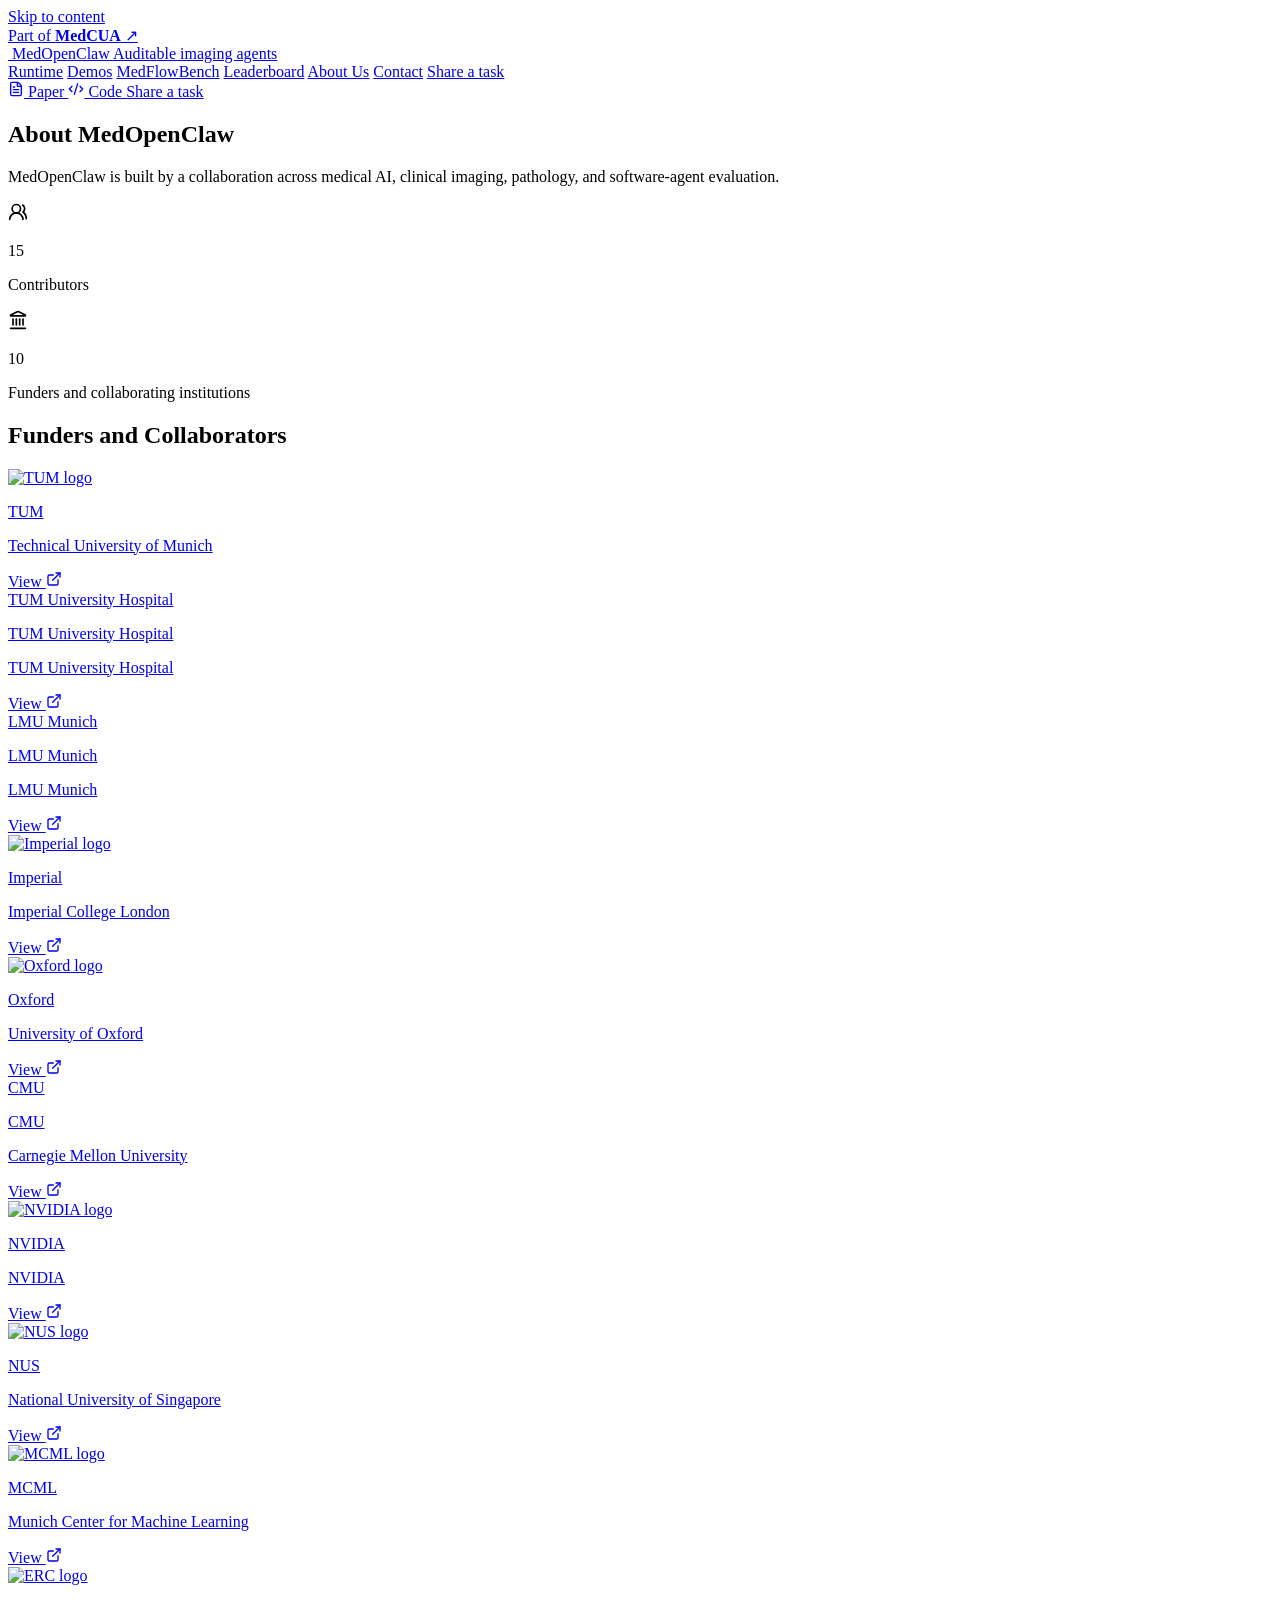
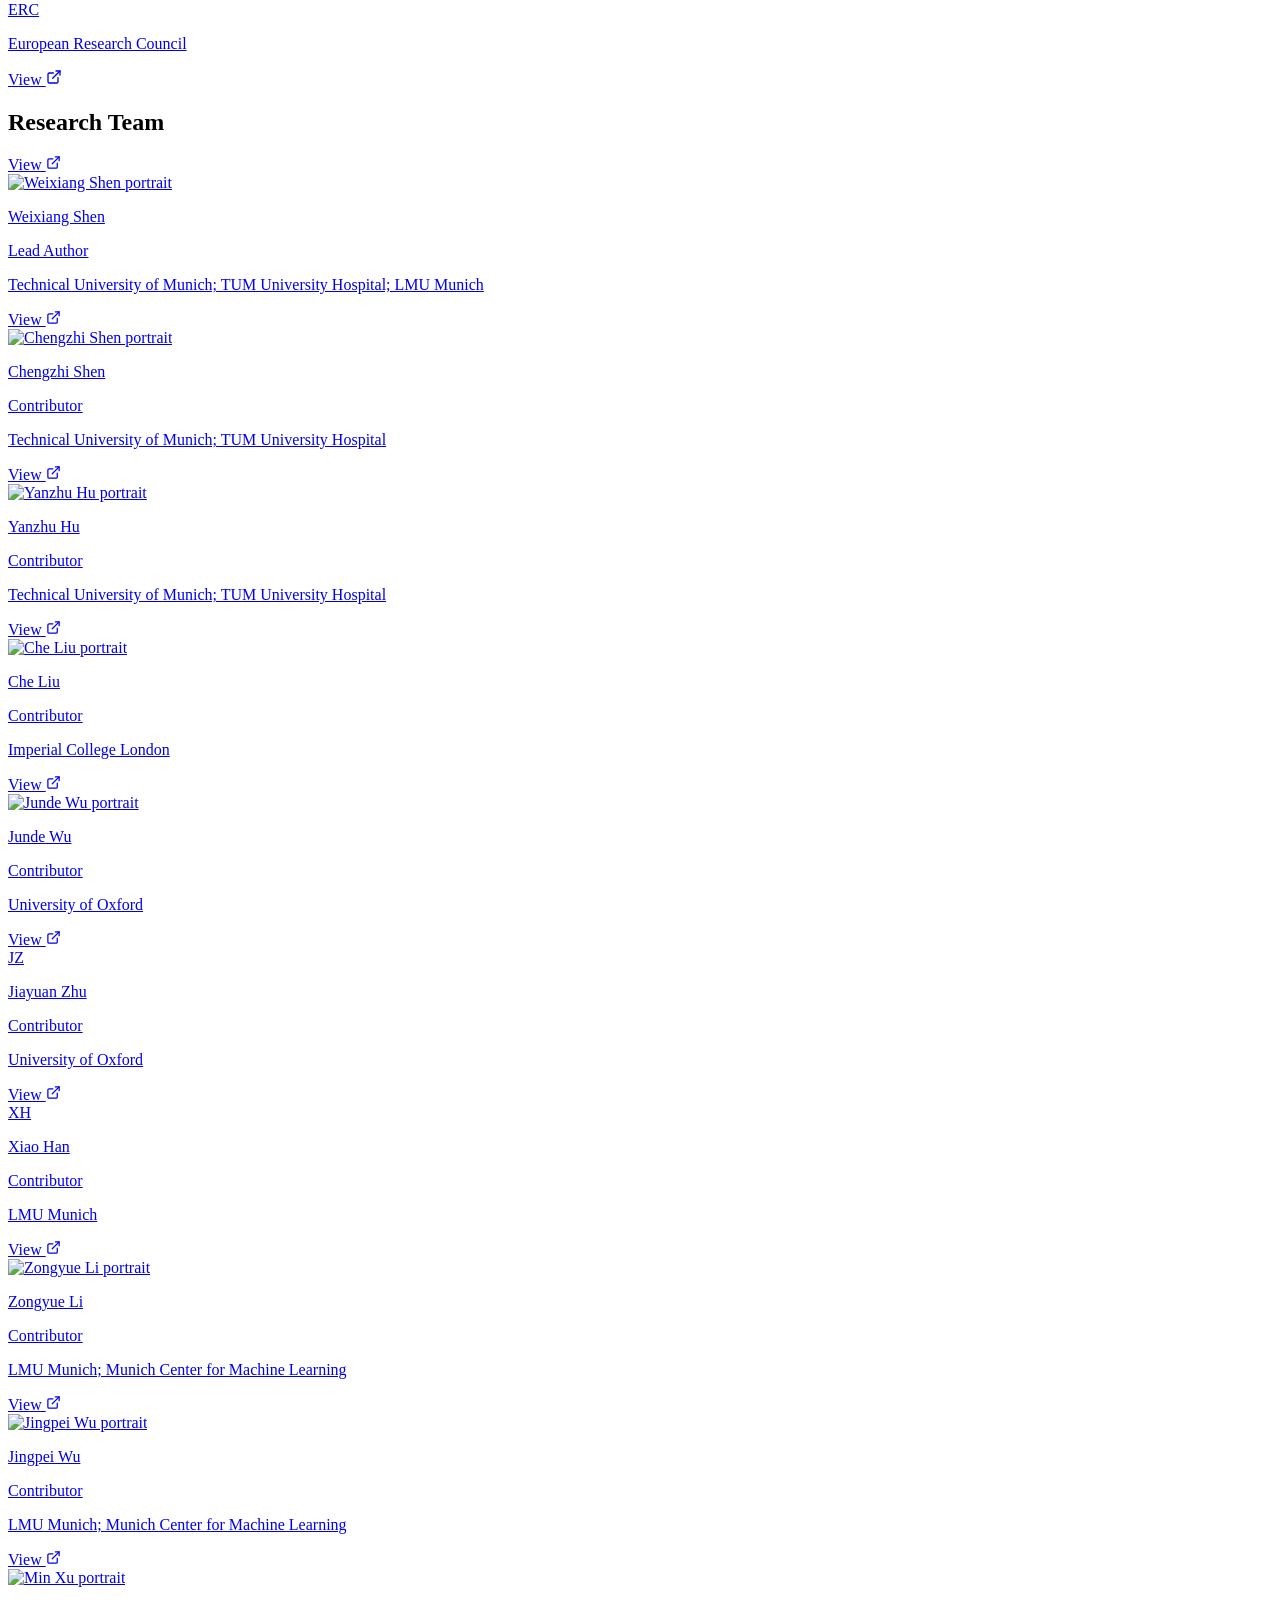
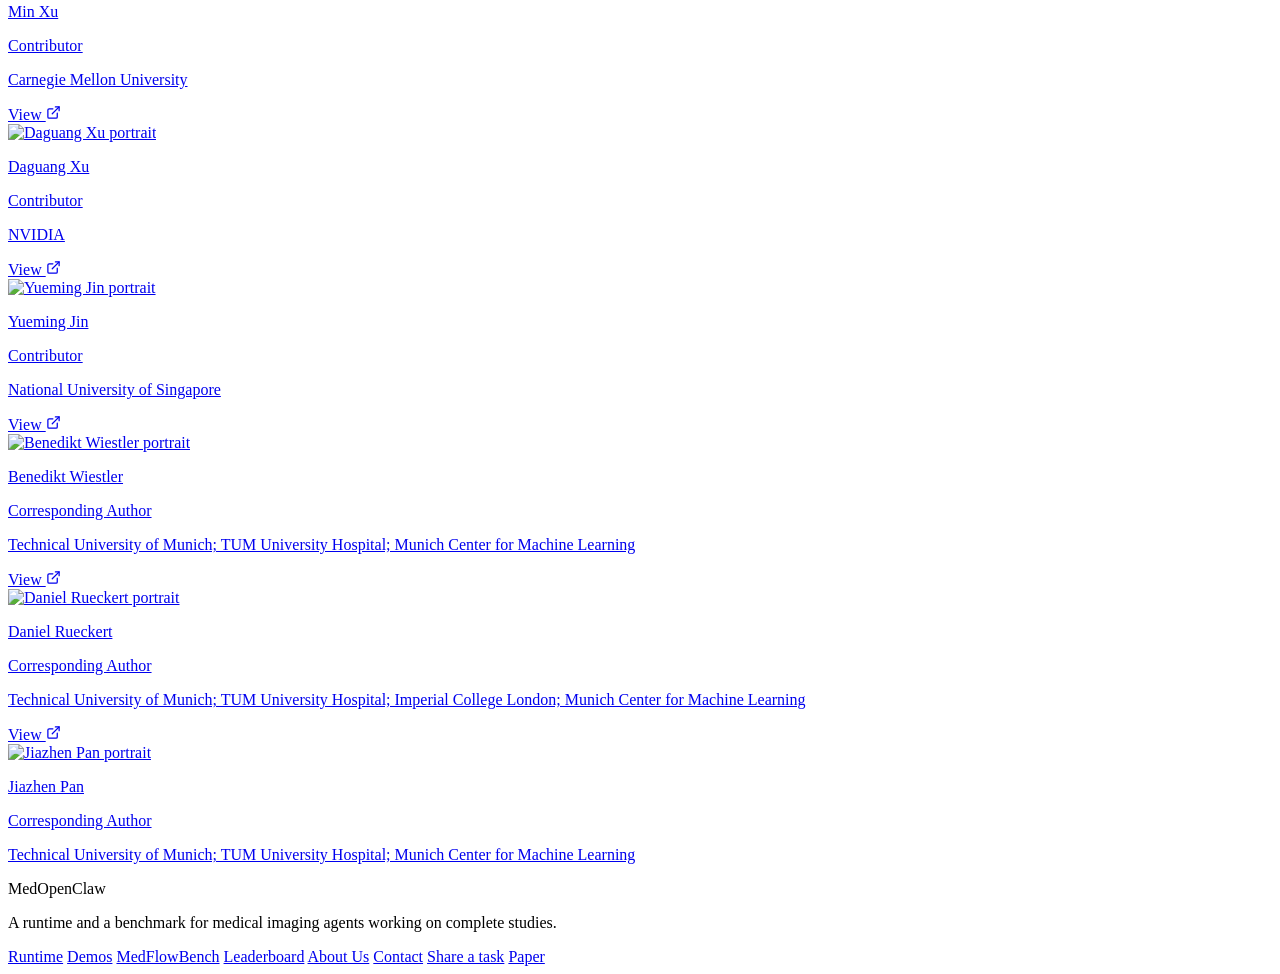
==== commit af521bbf: "Unify MedOpenClaw with the MedCUA research design" ====
--- a/about/index.html
+++ b/about/index.html
@@ -1,10 +1,10 @@
-<!DOCTYPE html><html lang="en"> <head><meta charset="UTF-8"><meta name="viewport" content="width=device-width, initial-scale=1.0"><meta name="description" content="Team, funders, and collaborators behind MedOpenClaw."><link rel="canonical" href="https://jakobshen.github.io/MedOpenClaw/about/"><meta property="og:title" content="About Us | MedOpenClaw"><meta property="og:description" content="Team, funders, and collaborators behind MedOpenClaw."><meta property="og:type" content="website"><meta property="og:image" content="/MedOpenClaw/assets/about/team/weixiang-shen.jpg"><meta name="twitter:card" content="summary_large_image"><meta name="twitter:title" content="About Us | MedOpenClaw"><meta name="twitter:description" content="Team, funders, and collaborators behind MedOpenClaw."><meta name="twitter:image" content="/MedOpenClaw/assets/about/team/weixiang-shen.jpg"><title>About Us | MedOpenClaw</title><link rel="stylesheet" href="/MedOpenClaw/_astro/BaseLayout.DCfjidWG.css"><link rel="icon" href="/MedOpenClaw/assets/logo-lobster.png" type="image/png"><link rel="stylesheet" href="/MedOpenClaw/assets/medcua-theme.css?v=4"><meta name="theme-color" content="#072140"></head> <body> <div class="medcua-parent"><div class="shell"><a class="focus-ring" href="/MedCUA/">Part of <strong>MedCUA</strong> <span aria-hidden="true">↗</span></a></div></div> <header class="glass-nav sticky top-0 z-50"> <div class="shell flex min-h-16 items-center justify-between gap-4"> <a class="focus-ring flex items-center gap-3 rounded-full" href="/MedOpenClaw/" aria-label="MedOpenClaw home"> <span class="grid h-10 w-10 place-items-center rounded-full border border-line bg-white p-1 shadow-soft"> <img class="h-full w-full object-contain" src="/MedOpenClaw/assets/logo-lobster.png" alt=""> </span> <span class="leading-tight"> <span class="block text-sm font-black text-ink">MedOpenClaw</span> <span class="hidden text-xs font-semibold text-ink-soft sm:block">Auditable imaging agents</span> </span> </a> <nav class="hidden items-center gap-1 md:flex" aria-label="Primary navigation"> <a class="focus-ring rounded-full px-3 py-2 text-sm font-bold transition hover:bg-teal-soft hover:text-teal-deep text-ink-soft" href="/MedOpenClaw/">Runtime</a> <a class="focus-ring rounded-full px-3 py-2 text-sm font-bold transition hover:bg-teal-soft hover:text-teal-deep text-ink-soft" href="/MedOpenClaw/demos/">Demos</a> <a class="focus-ring rounded-full px-3 py-2 text-sm font-bold transition hover:bg-teal-soft hover:text-teal-deep text-ink-soft" href="/MedOpenClaw/medflowbench/">MedFlowBench</a> <a class="focus-ring rounded-full px-3 py-2 text-sm font-bold transition hover:bg-teal-soft hover:text-teal-deep text-ink-soft" href="/MedOpenClaw/leaderboard/">Leaderboard</a> <a class="focus-ring rounded-full px-3 py-2 text-sm font-bold transition hover:bg-teal-soft hover:text-teal-deep bg-teal-soft text-teal-deep" aria-current="page" href="/MedOpenClaw/about/">About Us</a> <a class="focus-ring rounded-full px-3 py-2 text-sm font-bold transition hover:bg-teal-soft hover:text-teal-deep text-ink-soft" href="/MedOpenClaw/contact/">Contact</a>  <a class="focus-ring rounded-full px-3 py-2 text-sm font-bold transition hover:bg-teal-soft hover:text-teal-deep text-ink-soft" href="/MedCUA/contribute/">Share a task</a> </nav> <div class="flex items-center gap-2"> <a class="focus-ring hidden items-center gap-2 rounded-full border border-line bg-white px-3 py-2 text-sm font-bold text-ink-soft transition hover:border-teal-deep hover:text-teal-deep sm:inline-flex" href="https://arxiv.org/abs/2603.24649"> <svg xmlns="http://www.w3.org/2000/svg" width="16" height="16" viewBox="0 0 24 24" fill="none" stroke="currentColor" stroke-width="2" stroke-linecap="round" stroke-linejoin="round" aria-hidden="true" class="lucide lucide-file-text"> <path d="M6 22a2 2 0 0 1-2-2V4a2 2 0 0 1 2-2h8a2.4 2.4 0 0 1 1.704.706l3.588 3.588A2.4 2.4 0 0 1 20 8v12a2 2 0 0 1-2 2z"></path><path d="M14 2v5a1 1 0 0 0 1 1h5"></path><path d="M10 9H8"></path><path d="M16 13H8"></path><path d="M16 17H8"></path>  </svg>
+<!DOCTYPE html><html lang="en" data-type="software"> <head><meta charset="UTF-8"><meta name="viewport" content="width=device-width, initial-scale=1.0"><meta name="description" content="Team, funders, and collaborators behind MedOpenClaw."><link rel="canonical" href="https://jakobshen.github.io/MedOpenClaw/about/"><meta property="og:title" content="About Us | MedOpenClaw"><meta property="og:description" content="Team, funders, and collaborators behind MedOpenClaw."><meta property="og:type" content="website"><meta property="og:image" content="/MedOpenClaw/assets/about/team/weixiang-shen.jpg"><meta name="twitter:card" content="summary_large_image"><meta name="twitter:title" content="About Us | MedOpenClaw"><meta name="twitter:description" content="Team, funders, and collaborators behind MedOpenClaw."><meta name="twitter:image" content="/MedOpenClaw/assets/about/team/weixiang-shen.jpg"><title>About Us | MedOpenClaw</title><link rel="stylesheet" href="/MedOpenClaw/_astro/BaseLayout.DCfjidWG.css"><link rel="icon" href="/MedOpenClaw/assets/logo-lobster.png" type="image/png"><link rel="stylesheet" href="/MedOpenClaw/assets/medcua-theme.css?v=4"><meta name="theme-color" content="#072140"><meta name="page-type" content="software"><meta name="site-kind" content="software"><link rel="stylesheet" href="/MedOpenClaw/assets/editorial.css?v=1"></head> <body class="editorial-page editorial-page-about"><a class="editorial-skip" href="#main-content">Skip to content</a> <div class="medcua-parent"><div class="shell"><a class="focus-ring" href="/MedCUA/">Part of <strong>MedCUA</strong> <span aria-hidden="true">↗</span></a></div></div> <header class="glass-nav sticky top-0 z-50"> <div class="shell flex min-h-16 items-center justify-between gap-4"> <a class="focus-ring flex items-center gap-3 rounded-full" href="/MedOpenClaw/" aria-label="MedOpenClaw home"> <span class="grid h-10 w-10 place-items-center rounded-full border border-line bg-white p-1 shadow-soft"> <img class="h-full w-full object-contain" src="/MedOpenClaw/assets/logo-lobster.png" alt=""> </span> <span class="leading-tight"> <span class="block text-sm font-black text-ink">MedOpenClaw</span> <span class="hidden text-xs font-semibold text-ink-soft sm:block">Auditable imaging agents</span> </span> </a> <nav class="hidden items-center gap-1 md:flex" aria-label="Primary navigation"> <a class="focus-ring rounded-full px-3 py-2 text-sm font-bold transition hover:bg-teal-soft hover:text-teal-deep text-ink-soft" href="/MedOpenClaw/">Runtime</a> <a class="focus-ring rounded-full px-3 py-2 text-sm font-bold transition hover:bg-teal-soft hover:text-teal-deep text-ink-soft" href="/MedOpenClaw/demos/">Demos</a> <a class="focus-ring rounded-full px-3 py-2 text-sm font-bold transition hover:bg-teal-soft hover:text-teal-deep text-ink-soft" href="/MedOpenClaw/medflowbench/">MedFlowBench</a> <a class="focus-ring rounded-full px-3 py-2 text-sm font-bold transition hover:bg-teal-soft hover:text-teal-deep text-ink-soft" href="/MedOpenClaw/leaderboard/">Leaderboard</a> <a class="focus-ring rounded-full px-3 py-2 text-sm font-bold transition hover:bg-teal-soft hover:text-teal-deep bg-teal-soft text-teal-deep" aria-current="page" href="/MedOpenClaw/about/">About Us</a> <a class="focus-ring rounded-full px-3 py-2 text-sm font-bold transition hover:bg-teal-soft hover:text-teal-deep text-ink-soft" href="/MedOpenClaw/contact/">Contact</a>  <a class="focus-ring rounded-full px-3 py-2 text-sm font-bold transition hover:bg-teal-soft hover:text-teal-deep text-ink-soft" href="/MedCUA/contribute/">Share a task</a> </nav> <div class="flex items-center gap-2"> <a class="focus-ring hidden items-center gap-2 rounded-full border border-line bg-white px-3 py-2 text-sm font-bold text-ink-soft transition hover:border-teal-deep hover:text-teal-deep sm:inline-flex" href="https://arxiv.org/abs/2603.24649"> <svg xmlns="http://www.w3.org/2000/svg" width="16" height="16" viewBox="0 0 24 24" fill="none" stroke="currentColor" stroke-width="2" stroke-linecap="round" stroke-linejoin="round" aria-hidden="true" class="lucide lucide-file-text"> <path d="M6 22a2 2 0 0 1-2-2V4a2 2 0 0 1 2-2h8a2.4 2.4 0 0 1 1.704.706l3.588 3.588A2.4 2.4 0 0 1 20 8v12a2 2 0 0 1-2 2z"></path><path d="M14 2v5a1 1 0 0 0 1 1h5"></path><path d="M10 9H8"></path><path d="M16 13H8"></path><path d="M16 17H8"></path>  </svg>
 Paper
 </a> <a class="focus-ring inline-flex items-center gap-2 rounded-full bg-ink px-3 py-2 text-sm font-bold text-white transition hover:bg-teal-deep" href="https://github.com/jakobshen/MedOpenClaw"> <svg xmlns="http://www.w3.org/2000/svg" width="16" height="16" viewBox="0 0 24 24" fill="none" stroke="currentColor" stroke-width="2" stroke-linecap="round" stroke-linejoin="round" aria-hidden="true" class="lucide lucide-code-xml"> <path d="m18 16 4-4-4-4"></path><path d="m6 8-4 4 4 4"></path><path d="m14.5 4-5 16"></path>  </svg>
 Code
-</a> <a class="focus-ring inline-flex items-center gap-2 rounded-full border border-line bg-white px-3 py-2 text-sm font-bold text-ink-soft transition hover:border-blue-deep hover:text-blue-deep md:hidden medcua-mobile-link" href="/MedCUA/contribute/">Share a task</a> </div> </div> </header> <main>  <section class="shell project-hero project-hero-grid"> <div> <span class="project-kicker">About us</span> <h1 class="project-page-title">About MedOpenClaw</h1> <p class="project-lede">
+</a> <a class="focus-ring inline-flex items-center gap-2 rounded-full border border-line bg-white px-3 py-2 text-sm font-bold text-ink-soft transition hover:border-blue-deep hover:text-blue-deep md:hidden medcua-mobile-link" href="/MedCUA/contribute/">Share a task</a> </div> </div> </header> <main id="main-content">  <section class="shell project-hero project-hero-grid"> <div> <h1 class="project-page-title">About MedOpenClaw</h1> <p class="project-lede">
 MedOpenClaw is built by a collaboration across medical AI, clinical imaging, pathology, and software-agent evaluation.
-</p> </div> <div class="grid gap-3 rounded-lg border border-line bg-white p-5 shadow-soft"> <div class="flex items-center gap-3"> <span class="grid h-10 w-10 place-items-center rounded-lg bg-teal-soft text-teal-deep"> <svg xmlns="http://www.w3.org/2000/svg" width="20" height="20" viewBox="0 0 24 24" fill="none" stroke="currentColor" stroke-width="2" stroke-linecap="round" stroke-linejoin="round" aria-hidden="true" class="lucide lucide-users-round"> <path d="M18 21a8 8 0 0 0-16 0"></path><circle cx="10" cy="8" r="5"></circle><path d="M22 20c0-3.37-2-6.5-4-8a5 5 0 0 0-.45-8.3"></path>  </svg> </span> <div> <p class="text-3xl font-black leading-none">15</p> <p class="mt-1 text-sm font-semibold text-ink-soft">Contributors</p> </div> </div> <div class="flex items-center gap-3 border-t border-line pt-4"> <span class="grid h-10 w-10 place-items-center rounded-lg bg-white text-ink"> <svg xmlns="http://www.w3.org/2000/svg" width="20" height="20" viewBox="0 0 24 24" fill="none" stroke="currentColor" stroke-width="2" stroke-linecap="round" stroke-linejoin="round" aria-hidden="true" class="lucide lucide-landmark"> <path d="M10 18v-7"></path><path d="M11.119 2.205a2 2 0 0 1 1.762 0l7.84 3.846A.5.5 0 0 1 20.5 7h-17a.5.5 0 0 1-.22-.949z"></path><path d="M14 18v-7"></path><path d="M18 18v-7"></path><path d="M3 22h18"></path><path d="M6 18v-7"></path>  </svg> </span> <div> <p class="text-3xl font-black leading-none">10</p> <p class="mt-1 text-sm font-semibold text-ink-soft">Funders and collaborating institutions</p> </div> </div> </div> </section> <section id="funders" class="section-pad bg-white"> <div class="shell"> <div class="max-w-3xl"> <span class="eyebrow">Collaborators</span> <h2 class="mt-5 text-3xl font-black leading-tight text-ink md:text-5xl">Funders and Collaborators</h2>  </div> <div class="mt-10 grid gap-4 sm:grid-cols-2 lg:grid-cols-4"> <a class="focus-ring group flex min-h-44 flex-col justify-between rounded-lg border border-line bg-white p-5 shadow-soft transition hover:-translate-y-0.5 hover:border-teal-deep" href="https://www.tum.de/" rel="noreferrer" aria-label="View Technical University of Munich"> <div class="grid h-24 place-items-center"> <img class="max-h-16 w-full object-contain" src="/MedOpenClaw/assets/about/funders/tum.jpg" alt="TUM logo" loading="lazy"> </div> <div class="mt-5 flex items-end justify-between gap-4 border-t border-line pt-4"> <div> <p class="text-sm font-black text-ink">TUM</p> <p class="mt-1 text-xs font-semibold leading-5 text-ink-soft">Technical University of Munich</p> </div> <span class="inline-flex shrink-0 items-center gap-1 text-sm font-black text-ink-soft transition group-hover:text-teal-deep">
+</p> </div> <div class="grid gap-3 rounded-lg border border-line bg-white p-5 shadow-soft"> <div class="flex items-center gap-3"> <span class="grid h-10 w-10 place-items-center rounded-lg bg-teal-soft text-teal-deep"> <svg xmlns="http://www.w3.org/2000/svg" width="20" height="20" viewBox="0 0 24 24" fill="none" stroke="currentColor" stroke-width="2" stroke-linecap="round" stroke-linejoin="round" aria-hidden="true" class="lucide lucide-users-round"> <path d="M18 21a8 8 0 0 0-16 0"></path><circle cx="10" cy="8" r="5"></circle><path d="M22 20c0-3.37-2-6.5-4-8a5 5 0 0 0-.45-8.3"></path>  </svg> </span> <div> <p class="text-3xl font-black leading-none">15</p> <p class="mt-1 text-sm font-semibold text-ink-soft">Contributors</p> </div> </div> <div class="flex items-center gap-3 border-t border-line pt-4"> <span class="grid h-10 w-10 place-items-center rounded-lg bg-white text-ink"> <svg xmlns="http://www.w3.org/2000/svg" width="20" height="20" viewBox="0 0 24 24" fill="none" stroke="currentColor" stroke-width="2" stroke-linecap="round" stroke-linejoin="round" aria-hidden="true" class="lucide lucide-landmark"> <path d="M10 18v-7"></path><path d="M11.119 2.205a2 2 0 0 1 1.762 0l7.84 3.846A.5.5 0 0 1 20.5 7h-17a.5.5 0 0 1-.22-.949z"></path><path d="M14 18v-7"></path><path d="M18 18v-7"></path><path d="M3 22h18"></path><path d="M6 18v-7"></path>  </svg> </span> <div> <p class="text-3xl font-black leading-none">10</p> <p class="mt-1 text-sm font-semibold text-ink-soft">Funders and collaborating institutions</p> </div> </div> </div> </section> <section id="funders" class="section-pad bg-white"> <div class="shell"> <div class="max-w-3xl"> <h2 class="mt-5 text-3xl font-black leading-tight text-ink md:text-5xl">Funders and Collaborators</h2>  </div> <div class="mt-10 grid gap-4 sm:grid-cols-2 lg:grid-cols-4"> <a class="focus-ring group flex min-h-44 flex-col justify-between rounded-lg border border-line bg-white p-5 shadow-soft transition hover:-translate-y-0.5 hover:border-teal-deep" href="https://www.tum.de/" rel="noreferrer" aria-label="View Technical University of Munich"> <div class="grid h-24 place-items-center"> <img class="max-h-16 w-full object-contain" src="/MedOpenClaw/assets/about/funders/tum.jpg" alt="TUM logo" loading="lazy"> </div> <div class="mt-5 flex items-end justify-between gap-4 border-t border-line pt-4"> <div> <p class="text-sm font-black text-ink">TUM</p> <p class="mt-1 text-xs font-semibold leading-5 text-ink-soft">Technical University of Munich</p> </div> <span class="inline-flex shrink-0 items-center gap-1 text-sm font-black text-ink-soft transition group-hover:text-teal-deep">
 View
 <svg xmlns="http://www.w3.org/2000/svg" width="16" height="16" viewBox="0 0 24 24" fill="none" stroke="currentColor" stroke-width="2" stroke-linecap="round" stroke-linejoin="round" aria-hidden="true" class="lucide lucide-external-link"> <path d="M15 3h6v6"></path><path d="M10 14 21 3"></path><path d="M18 13v6a2 2 0 0 1-2 2H5a2 2 0 0 1-2-2V8a2 2 0 0 1 2-2h6"></path>  </svg> </span> </div> </a><a class="focus-ring group flex min-h-44 flex-col justify-between rounded-lg border border-line bg-white p-5 shadow-soft transition hover:-translate-y-0.5 hover:border-teal-deep" href="https://www.mh.tum.de/en/mh/tum-school/structure/locations/" rel="noreferrer" aria-label="View TUM University Hospital"> <div class="grid h-24 place-items-center"> <span class="text-3xl font-black text-ink">TUM University Hospital</span> </div> <div class="mt-5 flex items-end justify-between gap-4 border-t border-line pt-4"> <div> <p class="text-sm font-black text-ink">TUM University Hospital</p> <p class="mt-1 text-xs font-semibold leading-5 text-ink-soft">TUM University Hospital</p> </div> <span class="inline-flex shrink-0 items-center gap-1 text-sm font-black text-ink-soft transition group-hover:text-teal-deep">
 View
@@ -24,7 +24,7 @@
 View
 <svg xmlns="http://www.w3.org/2000/svg" width="16" height="16" viewBox="0 0 24 24" fill="none" stroke="currentColor" stroke-width="2" stroke-linecap="round" stroke-linejoin="round" aria-hidden="true" class="lucide lucide-external-link"> <path d="M15 3h6v6"></path><path d="M10 14 21 3"></path><path d="M18 13v6a2 2 0 0 1-2 2H5a2 2 0 0 1-2-2V8a2 2 0 0 1 2-2h6"></path>  </svg> </span> </div> </a><a class="focus-ring group flex min-h-44 flex-col justify-between rounded-lg border border-line bg-white p-5 shadow-soft transition hover:-translate-y-0.5 hover:border-teal-deep" href="https://erc.europa.eu/" rel="noreferrer" aria-label="View European Research Council"> <div class="grid h-24 place-items-center"> <img class="max-h-16 w-full object-contain" src="/MedOpenClaw/assets/about/funders/erc.png" alt="ERC logo" loading="lazy"> </div> <div class="mt-5 flex items-end justify-between gap-4 border-t border-line pt-4"> <div> <p class="text-sm font-black text-ink">ERC</p> <p class="mt-1 text-xs font-semibold leading-5 text-ink-soft">European Research Council</p> </div> <span class="inline-flex shrink-0 items-center gap-1 text-sm font-black text-ink-soft transition group-hover:text-teal-deep">
 View
-<svg xmlns="http://www.w3.org/2000/svg" width="16" height="16" viewBox="0 0 24 24" fill="none" stroke="currentColor" stroke-width="2" stroke-linecap="round" stroke-linejoin="round" aria-hidden="true" class="lucide lucide-external-link"> <path d="M15 3h6v6"></path><path d="M10 14 21 3"></path><path d="M18 13v6a2 2 0 0 1-2 2H5a2 2 0 0 1-2-2V8a2 2 0 0 1 2-2h6"></path>  </svg> </span> </div> </a> </div> </div> </section> <section id="team" class="section-pad bg-surface"> <div class="shell"> <div class="max-w-3xl"> <span class="eyebrow">Team</span> <h2 class="mt-5 text-3xl font-black leading-tight text-ink md:text-5xl">Research Team</h2>  </div> <div class="mt-10 grid gap-6 md:grid-cols-3"> <a class="focus-ring group relative block overflow-hidden rounded-lg border border-line bg-white shadow-soft transition hover:-translate-y-0.5 hover:border-teal-deep" href="https://scholar.google.com/citations?user=TuDvingAAAAJ&amp;hl=zh-CN&amp;authuser=1#" rel="noreferrer" aria-label="View Weixiang Shen"> <span class="absolute right-4 top-4 z-10 inline-flex items-center gap-2 rounded-md border border-white/80 bg-ink px-3 py-2 text-sm font-black text-white opacity-100 shadow-soft transition group-hover:bg-teal-deep sm:opacity-0 sm:group-hover:opacity-100 sm:group-focus-visible:opacity-100">
+<svg xmlns="http://www.w3.org/2000/svg" width="16" height="16" viewBox="0 0 24 24" fill="none" stroke="currentColor" stroke-width="2" stroke-linecap="round" stroke-linejoin="round" aria-hidden="true" class="lucide lucide-external-link"> <path d="M15 3h6v6"></path><path d="M10 14 21 3"></path><path d="M18 13v6a2 2 0 0 1-2 2H5a2 2 0 0 1-2-2V8a2 2 0 0 1 2-2h6"></path>  </svg> </span> </div> </a> </div> </div> </section> <section id="team" class="section-pad bg-surface"> <div class="shell"> <div class="max-w-3xl"> <h2 class="mt-5 text-3xl font-black leading-tight text-ink md:text-5xl">Research Team</h2>  </div> <div class="mt-10 grid gap-6 md:grid-cols-3"> <a class="focus-ring group relative block overflow-hidden rounded-lg border border-line bg-white shadow-soft transition hover:-translate-y-0.5 hover:border-teal-deep" href="https://scholar.google.com/citations?user=TuDvingAAAAJ&amp;hl=zh-CN&amp;authuser=1#" rel="noreferrer" aria-label="View Weixiang Shen"> <span class="absolute right-4 top-4 z-10 inline-flex items-center gap-2 rounded-md border border-white/80 bg-ink px-3 py-2 text-sm font-black text-white opacity-100 shadow-soft transition group-hover:bg-teal-deep sm:opacity-0 sm:group-hover:opacity-100 sm:group-focus-visible:opacity-100">
 View
 <svg xmlns="http://www.w3.org/2000/svg" width="15" height="15" viewBox="0 0 24 24" fill="none" stroke="currentColor" stroke-width="2" stroke-linecap="round" stroke-linejoin="round" aria-hidden="true" class="lucide lucide-external-link"> <path d="M15 3h6v6"></path><path d="M10 14 21 3"></path><path d="M18 13v6a2 2 0 0 1-2 2H5a2 2 0 0 1-2-2V8a2 2 0 0 1 2-2h6"></path>  </svg> </span> <div class="aspect-square bg-gradient-to-br from-teal-soft via-white to-[#dbeafe]"> <img class="h-full w-full object-cover" src="/MedOpenClaw/assets/about/team/weixiang-shen.jpg" alt="Weixiang Shen portrait" loading="lazy"> </div> <div class="p-6"> <p class="text-2xl font-black leading-tight text-ink">Weixiang Shen</p> <p class="mt-3 text-sm font-black uppercase tracking-[0.08em] text-teal-deep">Lead Author</p> <p class="mt-3 min-h-14 text-sm font-semibold leading-6 text-ink-soft">Technical University of Munich; TUM University Hospital; LMU Munich</p> </div> </a><a class="focus-ring group relative block overflow-hidden rounded-lg border border-line bg-white shadow-soft transition hover:-translate-y-0.5 hover:border-teal-deep" href="https://zuseschoolrelai.de/people/scientists/chengzhi-shen/" rel="noreferrer" aria-label="View Chengzhi Shen"> <span class="absolute right-4 top-4 z-10 inline-flex items-center gap-2 rounded-md border border-white/80 bg-ink px-3 py-2 text-sm font-black text-white opacity-100 shadow-soft transition group-hover:bg-teal-deep sm:opacity-0 sm:group-hover:opacity-100 sm:group-focus-visible:opacity-100">
 View
